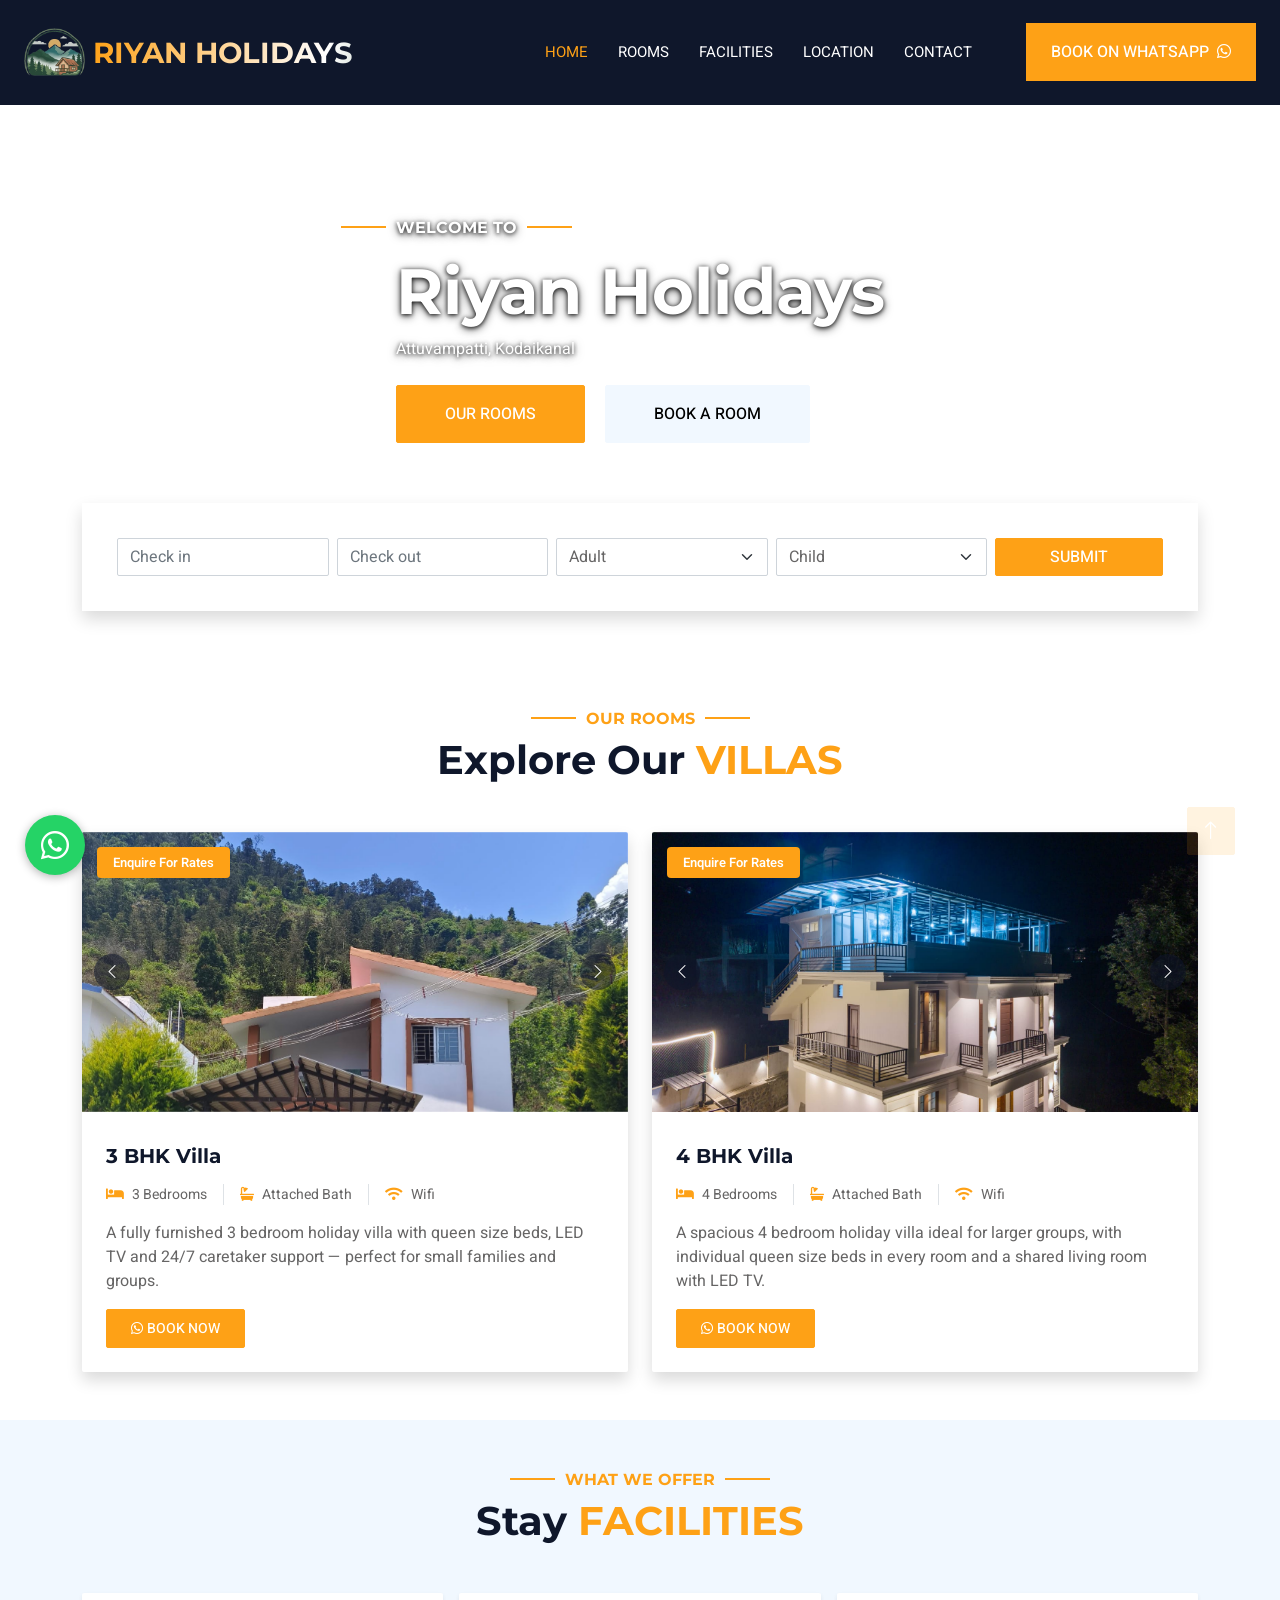
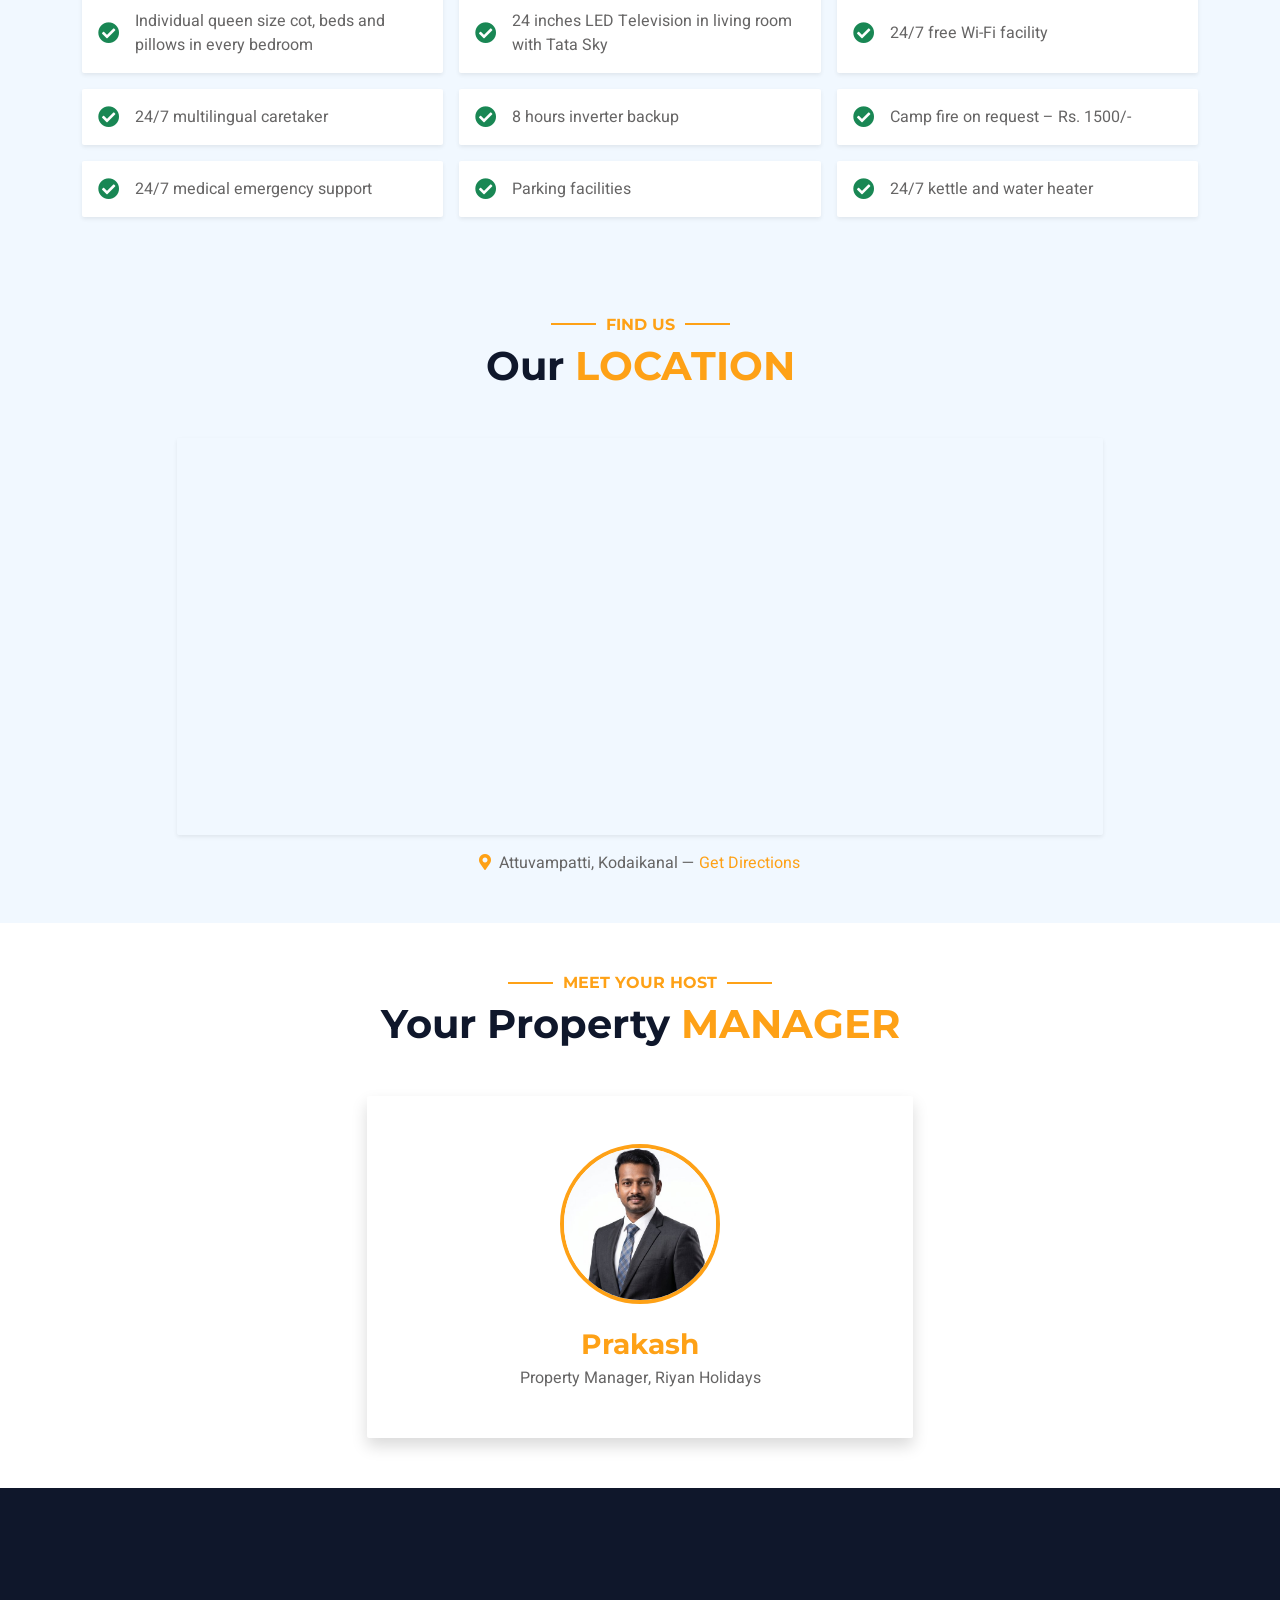
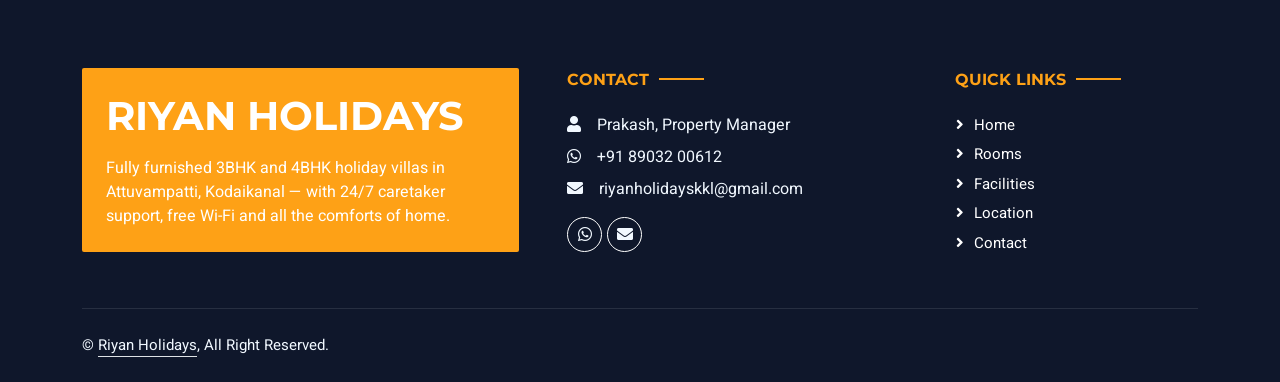
==== index.html @ f2d43fef "Add precise location pin, header logo, and refined brand animation - Update location to Attuvampatti" ====
<!DOCTYPE html>
<html lang="en">

<head>
    <meta charset="utf-8">
    <title>Riyan Holidays - Attuvampatti, Kodaikanal Resort Stays</title>
    <meta content="width=device-width, initial-scale=1.0" name="viewport">
    <meta content="3bhk resort, 4bhk resort, Attuvampatti, Kodaikanal holiday home, Riyan Holidays" name="keywords">
    <meta content="Riyan Holidays offers fully furnished 3BHK and 4BHK holiday homes in Attuvampatti, Kodaikanal with 24/7 caretaker support, Wi-Fi and modern amenities." name="description">

    <!-- Favicon -->
    <link href="img/favicon.ico" rel="icon">

    <!-- Google Web Fonts -->
    <link rel="preconnect" href="https://fonts.googleapis.com">
    <link rel="preconnect" href="https://fonts.gstatic.com" crossorigin>
    <link href="https://fonts.googleapis.com/css2?family=Heebo:wght@400;500;600;700&family=Montserrat:wght@400;500;600;700&display=swap" rel="stylesheet">  

    <!-- Icon Font Stylesheet -->
    <link href="https://cdnjs.cloudflare.com/ajax/libs/font-awesome/5.10.0/css/all.min.css" rel="stylesheet">
    <link href="https://cdn.jsdelivr.net/npm/bootstrap-icons@1.4.1/font/bootstrap-icons.css" rel="stylesheet">

    <!-- Libraries Stylesheet -->
    <link href="lib/animate/animate.min.css" rel="stylesheet">
    <link href="lib/owlcarousel/assets/owl.carousel.min.css" rel="stylesheet">
    <link href="lib/tempusdominus/css/tempusdominus-bootstrap-4.min.css" rel="stylesheet" />

    <!-- Customized Bootstrap Stylesheet -->
    <link href="css/bootstrap.min.css" rel="stylesheet">

    <!-- Template Stylesheet -->
    <link href="css/style.css" rel="stylesheet">
</head>

<body>
    <div class="container-xxl bg-white p-0">
        <!-- Spinner Start -->
        <div id="spinner" class="show bg-white position-fixed translate-middle w-100 vh-100 top-50 start-50 d-flex align-items-center justify-content-center">
            <div class="spinner-border text-primary" style="width: 3rem; height: 3rem;" role="status">
                <span class="sr-only">Loading...</span>
            </div>
        </div>
        <!-- Spinner End -->

        <!-- Header Start -->
        <div class="container-fluid bg-dark px-0">
            <nav class="navbar navbar-expand-lg bg-dark navbar-dark px-3 px-lg-4 py-3">
                <a href="index.html" class="navbar-brand py-0 d-flex align-items-center">
                    <img src="img/logo/riyan-emblem.png" alt="" class="brand-emblem me-2">
                    <h1 class="m-0 brand-animated text-uppercase">Riyan Holidays</h1>
                </a>
                <button type="button" class="navbar-toggler" data-bs-toggle="collapse" data-bs-target="#navbarCollapse">
                    <span class="navbar-toggler-icon"></span>
                </button>
                <div class="collapse navbar-collapse justify-content-end" id="navbarCollapse">
                    <div class="navbar-nav me-lg-4 py-0">
                        <a href="index.html" class="nav-item nav-link active">Home</a>
                        <a href="#rooms" class="nav-item nav-link">Rooms</a>
                        <a href="#facilities" class="nav-item nav-link">Facilities</a>
                        <a href="#location" class="nav-item nav-link">Location</a>
                        <a href="#host" class="nav-item nav-link">Contact</a>
                    </div>
                    <a href="https://wa.me/918903200612" target="_blank" class="btn btn-primary rounded-0 py-3 px-4">Book on WhatsApp<i class="fab fa-whatsapp ms-2"></i></a>
                </div>
            </nav>
        </div>
        <!-- Header End -->


        <!-- Header Video Carousel Start -->
        <div class="container-fluid p-0 mb-5">
            <div class="header-video-wrap">
                <video id="header-video" class="w-100" autoplay muted loop playsinline preload="auto">
                    <source src="img/header-video.mp4" type="video/mp4">
                </video>
                <div class="header-video-caption d-flex flex-column align-items-center justify-content-center">
                    <div class="p-3" style="max-width: 700px;">
                        <h6 class="section-title text-white text-uppercase mb-3 animated slideInDown">Welcome To</h6>
                        <h1 class="display-3 text-white mb-2 animated slideInDown">Riyan Holidays</h1>
                        <p class="text-white mb-4 animated slideInDown">Attuvampatti, Kodaikanal</p>
                        <a href="#rooms" class="btn btn-primary py-md-3 px-md-5 me-3 animated slideInLeft">Our Rooms</a>
                        <a href="https://wa.me/918903200612" target="_blank" class="btn btn-light py-md-3 px-md-5 animated slideInRight">Book A Room</a>
                    </div>
                </div>
            </div>
        </div>
        <!-- Header Video Carousel End -->


        <!-- Booking Start -->
        <div class="container-fluid booking pb-5 wow fadeIn" data-wow-delay="0.1s">
            <div class="container">
                <div class="bg-white shadow" style="padding: 35px;">
                    <div class="row g-2">
                        <div class="col-md-10">
                            <div class="row g-2">
                                <div class="col-md-3">
                                    <div class="date" id="date1" data-target-input="nearest">
                                        <input type="text" class="form-control datetimepicker-input"
                                            placeholder="Check in" data-target="#date1" data-toggle="datetimepicker" />
                                    </div>
                                </div>
                                <div class="col-md-3">
                                    <div class="date" id="date2" data-target-input="nearest">
                                        <input type="text" class="form-control datetimepicker-input" placeholder="Check out" data-target="#date2" data-toggle="datetimepicker"/>
                                    </div>
                                </div>
                                <div class="col-md-3">
                                    <select class="form-select">
                                        <option selected>Adult</option>
                                        <option value="1">Adult 1</option>
                                        <option value="2">Adult 2</option>
                                        <option value="3">Adult 3</option>
                                    </select>
                                </div>
                                <div class="col-md-3">
                                    <select class="form-select">
                                        <option selected>Child</option>
                                        <option value="1">Child 1</option>
                                        <option value="2">Child 2</option>
                                        <option value="3">Child 3</option>
                                    </select>
                                </div>
                            </div>
                        </div>
                        <div class="col-md-2">
                            <button class="btn btn-primary w-100">Submit</button>
                        </div>
                    </div>
                </div>
            </div>
        </div>
        <!-- Booking End -->


        <!-- Room Start -->
        <div id="rooms" class="container-xxl py-5">
            <div class="container">
                <div class="text-center wow fadeInUp" data-wow-delay="0.1s">
                    <h6 class="section-title text-center text-primary text-uppercase">Our Rooms</h6>
                    <h1 class="mb-5">Explore Our <span class="text-primary text-uppercase">Villas</span></h1>
                </div>
                <div class="row g-4">
                    <div class="col-lg-6 col-md-6 wow fadeInUp" data-wow-delay="0.1s">
                        <div class="room-item shadow rounded overflow-hidden">
                            <div class="position-relative">
                                <div class="owl-carousel room-carousel">
                                    <div class="room-carousel-item"><img class="img-fluid" src="img/rooms/3bhk/3bhk-01.jpg" alt="3BHK Villa"></div>
                                    <div class="room-carousel-item"><img class="img-fluid" src="img/rooms/3bhk/3bhk-02.jpg" alt="3BHK Villa"></div>
                                    <div class="room-carousel-item"><img class="img-fluid" src="img/rooms/3bhk/3bhk-03.jpg" alt="3BHK Villa"></div>
                                    <div class="room-carousel-item"><img class="img-fluid" src="img/rooms/3bhk/3bhk-04.jpg" alt="3BHK Villa"></div>
                                    <div class="room-carousel-item"><img class="img-fluid" src="img/rooms/3bhk/3bhk-05.jpg" alt="3BHK Villa"></div>
                                    <div class="room-carousel-item"><img class="img-fluid" src="img/rooms/3bhk/3bhk-06.jpg" alt="3BHK Villa"></div>
                                    <div class="room-carousel-item"><img class="img-fluid" src="img/rooms/3bhk/3bhk-07.jpg" alt="3BHK Villa"></div>
                                    <div class="room-carousel-item"><img class="img-fluid" src="img/rooms/3bhk/3bhk-08.jpg" alt="3BHK Villa"></div>
                                    <div class="room-carousel-item"><img class="img-fluid" src="img/rooms/3bhk/3bhk-09.jpg" alt="3BHK Villa"></div>
                                    <div class="room-carousel-item"><img class="img-fluid" src="img/rooms/3bhk/3bhk-10.jpg" alt="3BHK Villa"></div>
                                    <div class="room-carousel-item"><img class="img-fluid" src="img/rooms/3bhk/3bhk-11.jpg" alt="3BHK Villa"></div>
                                    <div class="room-carousel-item"><img class="img-fluid" src="img/rooms/3bhk/3bhk-12.jpg" alt="3BHK Villa"></div>
                                    <div class="room-carousel-item"><img class="img-fluid" src="img/rooms/3bhk/3bhk-13.jpg" alt="3BHK Villa"></div>
                                    <div class="room-carousel-item"><img class="img-fluid" src="img/rooms/3bhk/3bhk-14.jpg" alt="3BHK Villa"></div>
                                    <div class="room-carousel-item"><img class="img-fluid" src="img/rooms/3bhk/3bhk-15.jpg" alt="3BHK Villa"></div>
                                    <div class="room-carousel-item"><img class="img-fluid" src="img/rooms/3bhk/3bhk-16.jpg" alt="3BHK Villa"></div>
                                </div>
                                <span class="room-price-badge">Enquire For Rates</span>
                            </div>
                            <div class="p-4 mt-2">
                                <div class="d-flex justify-content-between mb-3">
                                    <h5 class="mb-0">3 BHK Villa</h5>
                                </div>
                                <div class="d-flex mb-3">
                                    <small class="border-end me-3 pe-3"><i class="fa fa-bed text-primary me-2"></i>3 Bedrooms</small>
                                    <small class="border-end me-3 pe-3"><i class="fa fa-bath text-primary me-2"></i>Attached Bath</small>
                                    <small><i class="fa fa-wifi text-primary me-2"></i>Wifi</small>
                                </div>
                                <p class="text-body mb-3">A fully furnished 3 bedroom holiday villa with queen size beds, LED TV and 24/7 caretaker support &mdash; perfect for small families and groups.</p>
                                <div class="d-flex justify-content-between">
                                    <a class="btn btn-sm btn-primary rounded py-2 px-4" href="https://wa.me/918903200612?text=Hi%2C%20I%27m%20interested%20in%20booking%20the%203BHK%20Villa%20at%20Riyan%20Holidays" target="_blank"><i class="fab fa-whatsapp me-1"></i>Book Now</a>
                                </div>
                            </div>
                        </div>
                    </div>
                    <div class="col-lg-6 col-md-6 wow fadeInUp" data-wow-delay="0.3s">
                        <div class="room-item shadow rounded overflow-hidden">
                            <div class="position-relative">
                                <div class="owl-carousel room-carousel">
                                    <div class="room-carousel-item"><img class="img-fluid" src="img/rooms/4bhk/4bhk-01.jpg" alt="4BHK Villa"></div>
                                    <div class="room-carousel-item"><img class="img-fluid" src="img/rooms/4bhk/4bhk-02.jpg" alt="4BHK Villa"></div>
                                    <div class="room-carousel-item"><img class="img-fluid" src="img/rooms/4bhk/4bhk-03.jpg" alt="4BHK Villa"></div>
                                    <div class="room-carousel-item"><img class="img-fluid" src="img/rooms/4bhk/4bhk-04.jpg" alt="4BHK Villa"></div>
                                    <div class="room-carousel-item"><img class="img-fluid" src="img/rooms/4bhk/4bhk-05.jpg" alt="4BHK Villa"></div>
                                    <div class="room-carousel-item"><img class="img-fluid" src="img/rooms/4bhk/4bhk-06.jpg" alt="4BHK Villa"></div>
                                    <div class="room-carousel-item"><img class="img-fluid" src="img/rooms/4bhk/4bhk-07.jpg" alt="4BHK Villa"></div>
                                    <div class="room-carousel-item"><img class="img-fluid" src="img/rooms/4bhk/4bhk-08.jpg" alt="4BHK Villa"></div>
                                    <div class="room-carousel-item"><img class="img-fluid" src="img/rooms/4bhk/4bhk-09.jpg" alt="4BHK Villa"></div>
                                    <div class="room-carousel-item"><img class="img-fluid" src="img/rooms/4bhk/4bhk-10.jpg" alt="4BHK Villa"></div>
                                    <div class="room-carousel-item"><img class="img-fluid" src="img/rooms/4bhk/4bhk-11.jpg" alt="4BHK Villa"></div>
                                    <div class="room-carousel-item"><img class="img-fluid" src="img/rooms/4bhk/4bhk-12.jpg" alt="4BHK Villa"></div>
                                    <div class="room-carousel-item"><img class="img-fluid" src="img/rooms/4bhk/4bhk-13.jpg" alt="4BHK Villa"></div>
                                    <div class="room-carousel-item"><img class="img-fluid" src="img/rooms/4bhk/4bhk-14.jpg" alt="4BHK Villa"></div>
                                    <div class="room-carousel-item"><img class="img-fluid" src="img/rooms/4bhk/4bhk-15.jpg" alt="4BHK Villa"></div>
                                    <div class="room-carousel-item"><img class="img-fluid" src="img/rooms/4bhk/4bhk-16.jpg" alt="4BHK Villa"></div>
                                    <div class="room-carousel-item"><img class="img-fluid" src="img/rooms/4bhk/4bhk-17.jpg" alt="4BHK Villa"></div>
                                    <div class="room-carousel-item"><img class="img-fluid" src="img/rooms/4bhk/4bhk-18.jpg" alt="4BHK Villa"></div>
                                    <div class="room-carousel-item"><img class="img-fluid" src="img/rooms/4bhk/4bhk-19.jpg" alt="4BHK Villa"></div>
                                    <div class="room-carousel-item"><img class="img-fluid" src="img/rooms/4bhk/4bhk-20.jpg" alt="4BHK Villa"></div>
                                    <div class="room-carousel-item"><img class="img-fluid" src="img/rooms/4bhk/4bhk-21.jpg" alt="4BHK Villa"></div>
                                    <div class="room-carousel-item"><img class="img-fluid" src="img/rooms/4bhk/4bhk-22.jpg" alt="4BHK Villa"></div>
                                    <div class="room-carousel-item"><img class="img-fluid" src="img/rooms/4bhk/4bhk-23.jpg" alt="4BHK Villa"></div>
                                </div>
                                <span class="room-price-badge">Enquire For Rates</span>
                            </div>
                            <div class="p-4 mt-2">
                                <div class="d-flex justify-content-between mb-3">
                                    <h5 class="mb-0">4 BHK Villa</h5>
                                </div>
                                <div class="d-flex mb-3">
                                    <small class="border-end me-3 pe-3"><i class="fa fa-bed text-primary me-2"></i>4 Bedrooms</small>
                                    <small class="border-end me-3 pe-3"><i class="fa fa-bath text-primary me-2"></i>Attached Bath</small>
                                    <small><i class="fa fa-wifi text-primary me-2"></i>Wifi</small>
                                </div>
                                <p class="text-body mb-3">A spacious 4 bedroom holiday villa ideal for larger groups, with individual queen size beds in every room and a shared living room with LED TV.</p>
                                <div class="d-flex justify-content-between">
                                    <a class="btn btn-sm btn-primary rounded py-2 px-4" href="https://wa.me/918903200612?text=Hi%2C%20I%27m%20interested%20in%20booking%20the%204BHK%20Villa%20at%20Riyan%20Holidays" target="_blank"><i class="fab fa-whatsapp me-1"></i>Book Now</a>
                                </div>
                            </div>
                        </div>
                    </div>
                </div>
            </div>
        </div>
        <!-- Room End -->


        <!-- Facilities Start -->
        <div id="facilities" class="container-xxl py-5 bg-light">
            <div class="container">
                <div class="text-center wow fadeInUp" data-wow-delay="0.1s">
                    <h6 class="section-title text-center text-primary text-uppercase">What We Offer</h6>
                    <h1 class="mb-5">Stay <span class="text-primary text-uppercase">Facilities</span></h1>
                </div>
                <div class="row g-3">
                    <div class="col-md-6 col-lg-4 wow fadeInUp" data-wow-delay="0.1s">
                        <div class="facility-item d-flex align-items-center bg-white rounded shadow-sm p-3">
                            <i class="fa fa-check-circle text-success fa-lg me-3"></i>
                            <span>Individual queen size cot, beds and pillows in every bedroom</span>
                        </div>
                    </div>
                    <div class="col-md-6 col-lg-4 wow fadeInUp" data-wow-delay="0.15s">
                        <div class="facility-item d-flex align-items-center bg-white rounded shadow-sm p-3">
                            <i class="fa fa-check-circle text-success fa-lg me-3"></i>
                            <span>24 inches LED Television in living room with Tata Sky</span>
                        </div>
                    </div>
                    <div class="col-md-6 col-lg-4 wow fadeInUp" data-wow-delay="0.2s">
                        <div class="facility-item d-flex align-items-center bg-white rounded shadow-sm p-3">
                            <i class="fa fa-check-circle text-success fa-lg me-3"></i>
                            <span>24/7 free Wi-Fi facility</span>
                        </div>
                    </div>
                    <div class="col-md-6 col-lg-4 wow fadeInUp" data-wow-delay="0.25s">
                        <div class="facility-item d-flex align-items-center bg-white rounded shadow-sm p-3">
                            <i class="fa fa-check-circle text-success fa-lg me-3"></i>
                            <span>24/7 multilingual caretaker</span>
                        </div>
                    </div>
                    <div class="col-md-6 col-lg-4 wow fadeInUp" data-wow-delay="0.3s">
                        <div class="facility-item d-flex align-items-center bg-white rounded shadow-sm p-3">
                            <i class="fa fa-check-circle text-success fa-lg me-3"></i>
                            <span>8 hours inverter backup</span>
                        </div>
                    </div>
                    <div class="col-md-6 col-lg-4 wow fadeInUp" data-wow-delay="0.35s">
                        <div class="facility-item d-flex align-items-center bg-white rounded shadow-sm p-3">
                            <i class="fa fa-check-circle text-success fa-lg me-3"></i>
                            <span>Camp fire on request &ndash; Rs. 1500/-</span>
                        </div>
                    </div>
                    <div class="col-md-6 col-lg-4 wow fadeInUp" data-wow-delay="0.4s">
                        <div class="facility-item d-flex align-items-center bg-white rounded shadow-sm p-3">
                            <i class="fa fa-check-circle text-success fa-lg me-3"></i>
                            <span>24/7 medical emergency support</span>
                        </div>
                    </div>
                    <div class="col-md-6 col-lg-4 wow fadeInUp" data-wow-delay="0.45s">
                        <div class="facility-item d-flex align-items-center bg-white rounded shadow-sm p-3">
                            <i class="fa fa-check-circle text-success fa-lg me-3"></i>
                            <span>Parking facilities</span>
                        </div>
                    </div>
                    <div class="col-md-6 col-lg-4 wow fadeInUp" data-wow-delay="0.5s">
                        <div class="facility-item d-flex align-items-center bg-white rounded shadow-sm p-3">
                            <i class="fa fa-check-circle text-success fa-lg me-3"></i>
                            <span>24/7 kettle and water heater</span>
                        </div>
                    </div>
                </div>
            </div>
        </div>
        <!-- Facilities End -->


        <!-- Location Start -->
        <div id="location" class="container-xxl py-5 bg-light">
            <div class="container">
                <div class="text-center wow fadeInUp" data-wow-delay="0.1s">
                    <h6 class="section-title text-center text-primary text-uppercase">Find Us</h6>
                    <h1 class="mb-5">Our <span class="text-primary text-uppercase">Location</span></h1>
                </div>
                <div class="row justify-content-center">
                    <div class="col-lg-10">
                        <div class="ratio ratio-21x9 rounded shadow-sm overflow-hidden">
                            <iframe src="https://www.google.com/maps?q=10.2647717,77.48735&z=16&output=embed" style="border:0;" allowfullscreen loading="lazy" referrerpolicy="no-referrer-when-downgrade"></iframe>
                        </div>
                        <p class="text-center text-body mt-3 mb-0"><i class="fa fa-map-marker-alt text-primary me-2"></i>Attuvampatti, Kodaikanal &mdash; <a href="https://www.google.com/maps/place/10%C2%B015'53.2%22N+77%C2%B029'14.5%22E/@10.2647717,77.4847751,17z" target="_blank" rel="noopener">Get Directions</a></p>
                    </div>
                </div>
            </div>
        </div>
        <!-- Location End -->


        <!-- Host Start -->
        <div id="host" class="container-xxl pt-5 host-section">
            <div class="container">
                <div class="text-center wow fadeInUp" data-wow-delay="0.1s">
                    <h6 class="section-title text-center text-primary text-uppercase">Meet Your Host</h6>
                    <h1 class="mb-5">Your Property <span class="text-primary text-uppercase">Manager</span></h1>
                </div>
                <div class="row justify-content-center">
                    <div class="col-lg-6">
                        <div class="host-card text-center bg-white rounded shadow p-5 wow fadeInUp" data-wow-delay="0.1s">
                            <img src="img/manager/prakash.jpg" alt="Prakash" class="host-photo rounded-circle mb-4">
                            <h3 class="host-name mb-1">Prakash</h3>
                            <p class="text-body mb-0">Property Manager, Riyan Holidays</p>
                        </div>
                    </div>
                </div>
            </div>
        </div>
        <!-- Host End -->
        

        <!-- Footer Start -->
        <div class="container-fluid bg-dark text-light footer wow fadeIn" data-wow-delay="0.1s">
            <div class="container pb-5">
                <div class="row g-5">
                    <div class="col-md-6 col-lg-5">
                        <div class="bg-primary rounded p-4">
                            <a href="index.html"><h1 class="text-white text-uppercase mb-3">Riyan Holidays</h1></a>
                            <p class="text-white mb-0">
								Fully furnished 3BHK and 4BHK holiday villas in Attuvampatti, Kodaikanal &mdash; with 24/7 caretaker support, free Wi-Fi and all the comforts of home.
							</p>
                        </div>
                    </div>
                    <div class="col-md-6 col-lg-4">
                        <h6 class="section-title text-start text-primary text-uppercase mb-4">Contact</h6>
                        <p class="mb-2"><i class="fa fa-user me-3"></i>Prakash, Property Manager</p>
                        <p class="mb-2"><i class="fab fa-whatsapp me-3"></i>+91 89032 00612</p>
                        <p class="mb-2"><i class="fa fa-envelope me-3"></i>riyanholidayskkl@gmail.com</p>
                        <div class="d-flex pt-2">
                            <a class="btn btn-outline-light btn-social" href="https://wa.me/918903200612" target="_blank"><i class="fab fa-whatsapp"></i></a>
                            <a class="btn btn-outline-light btn-social" href="mailto:riyanholidayskkl@gmail.com"><i class="fa fa-envelope"></i></a>
                        </div>
                    </div>
                    <div class="col-lg-3 col-md-12">
                        <h6 class="section-title text-start text-primary text-uppercase mb-4">Quick Links</h6>
                        <a class="btn btn-link" href="index.html">Home</a>
                        <a class="btn btn-link" href="#rooms">Rooms</a>
                        <a class="btn btn-link" href="#facilities">Facilities</a>
                        <a class="btn btn-link" href="#location">Location</a>
                        <a class="btn btn-link" href="#host">Contact</a>
                    </div>
                </div>
            </div>
            <div class="container">
                <div class="copyright">
                    <div class="row">
                        <div class="col-md-6 text-center text-md-start mb-3 mb-md-0">
                            &copy; <a class="border-bottom" href="#">Riyan Holidays</a>, All Right Reserved.
                        </div>
                    </div>
                </div>
            </div>
        </div>
        <!-- Footer End -->


        <!-- Back to Top -->
        <a href="#" class="btn btn-lg btn-primary btn-lg-square back-to-top"><i class="bi bi-arrow-up"></i></a>

        <!-- Floating WhatsApp Button -->
        <a href="https://wa.me/918903200612" target="_blank" class="whatsapp-float" aria-label="Chat on WhatsApp">
            <i class="fab fa-whatsapp"></i>
        </a>
    </div>

    <!-- JavaScript Libraries -->
    <script src="https://code.jquery.com/jquery-3.4.1.min.js"></script>
    <script src="https://cdn.jsdelivr.net/npm/bootstrap@5.0.0/dist/js/bootstrap.bundle.min.js"></script>
    <script src="lib/wow/wow.min.js"></script>
    <script src="lib/easing/easing.min.js"></script>
    <script src="lib/waypoints/waypoints.min.js"></script>
    <script src="lib/counterup/counterup.min.js"></script>
    <script src="lib/owlcarousel/owl.carousel.min.js"></script>
    <script src="lib/tempusdominus/js/moment.min.js"></script>
    <script src="lib/tempusdominus/js/moment-timezone.min.js"></script>
    <script src="lib/tempusdominus/js/tempusdominus-bootstrap-4.min.js"></script>

    <!-- Template Javascript -->
    <script src="js/main.js"></script>
</body>

</html>
---- css/style.css ----
/********** Template CSS **********/
:root {
    --primary: #FEA116;
    --light: #F1F8FF;
    --dark: #0F172B;
}

.fw-medium {
    font-weight: 500 !important;
}

.fw-semi-bold {
    font-weight: 600 !important;
}

.back-to-top {
    position: fixed;
    display: none;
    right: 45px;
    bottom: 45px;
    z-index: 99;
}


/*** Spinner ***/
#spinner {
    opacity: 0;
    visibility: hidden;
    transition: opacity .5s ease-out, visibility 0s linear .5s;
    z-index: 99999;
}

#spinner.show {
    transition: opacity .5s ease-out, visibility 0s linear 0s;
    visibility: visible;
    opacity: 1;
}


/*** Button ***/
.btn {
    font-weight: 500;
    text-transform: uppercase;
    transition: .5s;
}

.btn.btn-primary,
.btn.btn-secondary {
    color: #FFFFFF;
}

.btn-square {
    width: 38px;
    height: 38px;
}

.btn-sm-square {
    width: 32px;
    height: 32px;
}

.btn-lg-square {
    width: 48px;
    height: 48px;
}

.btn-square,
.btn-sm-square,
.btn-lg-square {
    padding: 0;
    display: flex;
    align-items: center;
    justify-content: center;
    font-weight: normal;
    border-radius: 2px;
}


/*** Navbar ***/
.navbar-dark .navbar-nav .nav-link {
    margin-right: 30px;
    padding: 25px 0;
    color: #FFFFFF;
    font-size: 15px;
    text-transform: uppercase;
    outline: none;
}

.navbar-dark .navbar-nav .nav-link:hover,
.navbar-dark .navbar-nav .nav-link.active {
    color: var(--primary);
}

@media (max-width: 991.98px) {
    .navbar-dark .navbar-nav .nav-link  {
        margin-right: 0;
        padding: 10px 0;
    }
}


/*** Header ***/
.carousel-caption {
    top: 0;
    left: 0;
    right: 0;
    bottom: 0;
    background: rgba(15, 23, 43, .7);
    z-index: 1;
}

.carousel-control-prev,
.carousel-control-next {
    width: 10%;
}

.carousel-control-prev-icon,
.carousel-control-next-icon {
    width: 3rem;
    height: 3rem;
}

@media (max-width: 768px) {
    #header-carousel .carousel-item {
        position: relative;
        min-height: 450px;
    }

    #header-carousel .carousel-item img {
        position: absolute;
        width: 100%;
        height: 100%;
        object-fit: cover;
    }
}


/*** Header Video ***/
.header-video-wrap {
    position: relative;
    min-height: 450px;
    overflow: hidden;
}

#header-video {
    position: absolute;
    top: 50%;
    left: 50%;
    min-width: 100%;
    min-height: 100%;
    width: auto;
    height: auto;
    transform: translate(-50%, -50%);
    object-fit: cover;
}

.header-video-caption {
    position: absolute;
    top: 0;
    left: 0;
    right: 0;
    bottom: 0;
    z-index: 1;
}

.header-video-caption h1,
.header-video-caption h6,
.header-video-caption p {
    text-shadow: 0 2px 10px rgba(0, 0, 0, .65), 0 1px 4px rgba(0, 0, 0, .85);
}


/*** Animated Brand ***/
.brand-emblem {
    height: 48px;
    width: auto;
}

.brand-animated {
    display: inline-block;
    font-size: clamp(1.3rem, 2.3vw, 2rem);
    white-space: nowrap;
    background: linear-gradient(100deg, var(--primary) 0%, #FFFFFF 30%, #6b8f71 50%, #FFFFFF 70%, var(--primary) 100%);
    background-size: 300% auto;
    -webkit-background-clip: text;
    background-clip: text;
    -webkit-text-fill-color: transparent;
    color: transparent;
    animation: brandShine 8s ease-in-out infinite, brandReveal 1.1s cubic-bezier(.22, 1, .36, 1) both;
}

@keyframes brandShine {
    0% {
        background-position: 0% 50%;
    }
    50% {
        background-position: 100% 50%;
    }
    100% {
        background-position: 0% 50%;
    }
}

@keyframes brandReveal {
    0% {
        opacity: 0;
        letter-spacing: -.06em;
        transform: translateY(6px);
    }
    100% {
        opacity: 1;
        letter-spacing: normal;
        transform: translateY(0);
    }
}


/*** Room Carousel ***/
.room-carousel-item img {
    width: 100%;
    height: 280px;
    object-fit: cover;
}

.room-price-badge {
    position: absolute;
    top: 15px;
    left: 15px;
    z-index: 5;
    background: var(--primary);
    color: #FFFFFF;
    padding: 6px 16px;
    border-radius: 4px;
    font-size: 13px;
    font-weight: 600;
}

.room-carousel .owl-nav {
    position: absolute;
    top: 0;
    left: 0;
    right: 0;
    height: 280px;
    pointer-events: none;
}

.room-carousel .owl-nav .owl-prev,
.room-carousel .owl-nav .owl-next {
    position: absolute;
    top: 50%;
    transform: translateY(-50%);
    width: 36px;
    height: 36px;
    line-height: 36px;
    text-align: center;
    background: rgba(15, 23, 43, .55) !important;
    color: #FFFFFF !important;
    border-radius: 50%;
    z-index: 5;
    cursor: pointer;
    pointer-events: auto;
}

.room-carousel .owl-nav .owl-prev {
    left: 12px;
}

.room-carousel .owl-nav .owl-next {
    right: 12px;
}

.room-carousel .owl-dots {
    position: absolute;
    bottom: 12px;
    left: 0;
    right: 0;
    text-align: center;
    z-index: 5;
}

.room-carousel .owl-dots .owl-dot span {
    background: rgba(255, 255, 255, .6);
}

.room-carousel .owl-dots .owl-dot.active span {
    background: var(--primary);
}


/*** Facilities ***/
.facility-item {
    height: 100%;
    transition: transform .3s;
}

.facility-item:hover {
    transform: translateY(-3px);
}


/*** Host ***/
.host-section {
    padding-bottom: 160px;
}

.host-photo {
    width: 160px;
    height: 160px;
    object-fit: cover;
    border: 4px solid var(--primary);
}

.host-name {
    color: var(--primary);
    font-weight: 700;
}


/*** Floating WhatsApp Button ***/
.whatsapp-float {
    position: fixed;
    left: 25px;
    bottom: 25px;
    z-index: 99;
    width: 60px;
    height: 60px;
    background: #25D366;
    border-radius: 50%;
    display: flex;
    align-items: center;
    justify-content: center;
    color: #FFFFFF;
    font-size: 32px;
    box-shadow: 0 2px 10px rgba(0, 0, 0, .3);
    animation: whatsappPulse 2s infinite;
}

.whatsapp-float:hover {
    color: #FFFFFF;
}

@keyframes whatsappPulse {
    0% {
        box-shadow: 0 0 0 0 rgba(37, 211, 102, .5);
    }
    70% {
        box-shadow: 0 0 0 14px rgba(37, 211, 102, 0);
    }
    100% {
        box-shadow: 0 0 0 0 rgba(37, 211, 102, 0);
    }
}

.page-header {
    background-position: center center;
    background-repeat: no-repeat;
    background-size: cover;
}

.page-header-inner {
    background: rgba(15, 23, 43, .7);
}

.breadcrumb-item + .breadcrumb-item::before {
    color: var(--light);
}

.booking {
    position: relative;
    margin-top: -100px !important;
    z-index: 1;
}


/*** Section Title ***/
.section-title {
    position: relative;
    display: inline-block;
}

.section-title::before {
    position: absolute;
    content: "";
    width: 45px;
    height: 2px;
    top: 50%;
    left: -55px;
    margin-top: -1px;
    background: var(--primary);
}

.section-title::after {
    position: absolute;
    content: "";
    width: 45px;
    height: 2px;
    top: 50%;
    right: -55px;
    margin-top: -1px;
    background: var(--primary);
}

.section-title.text-start::before,
.section-title.text-end::after {
    display: none;
}


/*** Service ***/
.service-item {
    height: 320px;
    padding: 30px;
    display: flex;
    flex-direction: column;
    justify-content: center;
    text-align: center;
    background: #FFFFFF;
    box-shadow: 0 0 45px rgba(0, 0, 0, .08);
    transition: .5s;
}

.service-item:hover {
    background: var(--primary);
}

.service-item .service-icon {
    margin: 0 auto 30px auto;
    width: 65px;
    height: 65px;
    transition: .5s;
}

.service-item i,
.service-item h5,
.service-item p {
    transition: .5s;
}

.service-item:hover i,
.service-item:hover h5,
.service-item:hover p {
    color: #FFFFFF !important;
}


/*** Youtube Video ***/
.video {
    position: relative;
    height: 100%;
    min-height: 500px;
    background: linear-gradient(rgba(15, 23, 43, .1), rgba(15, 23, 43, .1)), url(../img/video.jpg);
    background-position: center center;
    background-repeat: no-repeat;
    background-size: cover;
}

.video .btn-play {
    position: absolute;
    z-index: 3;
    top: 50%;
    left: 50%;
    transform: translateX(-50%) translateY(-50%);
    box-sizing: content-box;
    display: block;
    width: 32px;
    height: 44px;
    border-radius: 50%;
    border: none;
    outline: none;
    padding: 18px 20px 18px 28px;
}

.video .btn-play:before {
    content: "";
    position: absolute;
    z-index: 0;
    left: 50%;
    top: 50%;
    transform: translateX(-50%) translateY(-50%);
    display: block;
    width: 100px;
    height: 100px;
    background: var(--primary);
    border-radius: 50%;
    animation: pulse-border 1500ms ease-out infinite;
}

.video .btn-play:after {
    content: "";
    position: absolute;
    z-index: 1;
    left: 50%;
    top: 50%;
    transform: translateX(-50%) translateY(-50%);
    display: block;
    width: 100px;
    height: 100px;
    background: var(--primary);
    border-radius: 50%;
    transition: all 200ms;
}

.video .btn-play img {
    position: relative;
    z-index: 3;
    max-width: 100%;
    width: auto;
    height: auto;
}

.video .btn-play span {
    display: block;
    position: relative;
    z-index: 3;
    width: 0;
    height: 0;
    border-left: 32px solid var(--dark);
    border-top: 22px solid transparent;
    border-bottom: 22px solid transparent;
}

@keyframes pulse-border {
    0% {
        transform: translateX(-50%) translateY(-50%) translateZ(0) scale(1);
        opacity: 1;
    }

    100% {
        transform: translateX(-50%) translateY(-50%) translateZ(0) scale(1.5);
        opacity: 0;
    }
}

#videoModal {
    z-index: 99999;
}

#videoModal .modal-dialog {
    position: relative;
    max-width: 800px;
    margin: 60px auto 0 auto;
}

#videoModal .modal-body {
    position: relative;
    padding: 0px;
}

#videoModal .close {
    position: absolute;
    width: 30px;
    height: 30px;
    right: 0px;
    top: -30px;
    z-index: 999;
    font-size: 30px;
    font-weight: normal;
    color: #FFFFFF;
    background: #000000;
    opacity: 1;
}


/*** Testimonial ***/
.testimonial {
    background: linear-gradient(rgba(15, 23, 43, .7), rgba(15, 23, 43, .7)), url(../img/carousel-2.jpg);
    background-position: center center;
    background-repeat: no-repeat;
    background-size: cover;
}

.testimonial-carousel {
    padding-left: 65px;
    padding-right: 65px;
}

.testimonial-carousel .testimonial-item {
    padding: 30px;
}

.testimonial-carousel .owl-nav {
    position: absolute;
    width: 100%;
    height: 40px;
    top: calc(50% - 20px);
    left: 0;
    display: flex;
    justify-content: space-between;
    z-index: 1;
}

.testimonial-carousel .owl-nav .owl-prev,
.testimonial-carousel .owl-nav .owl-next {
    position: relative;
    width: 40px;
    height: 40px;
    display: flex;
    align-items: center;
    justify-content: center;
    color: #FFFFFF;
    background: var(--primary);
    border-radius: 2px;
    font-size: 18px;
    transition: .5s;
}

.testimonial-carousel .owl-nav .owl-prev:hover,
.testimonial-carousel .owl-nav .owl-next:hover {
    color: var(--primary);
    background: #FFFFFF;
}


/*** Team ***/
.team-item,
.team-item .bg-primary,
.team-item .bg-primary i {
    transition: .5s;
}

.team-item:hover {
    border-color: var(--secondary) !important;
}

.team-item:hover .bg-primary {
    background: var(--secondary) !important;
}

.team-item:hover .bg-primary i {
    color: var(--secondary) !important;
}


/*** Footer ***/
.newsletter {
    position: relative;
    z-index: 1;
}

.footer {
    position: relative;
    margin-top: -110px;
    padding-top: 180px;
}

.footer .btn.btn-social {
    margin-right: 5px;
    width: 35px;
    height: 35px;
    display: flex;
    align-items: center;
    justify-content: center;
    color: var(--light);
    border: 1px solid #FFFFFF;
    border-radius: 35px;
    transition: .3s;
}

.footer .btn.btn-social:hover {
    color: var(--primary);
}

.footer .btn.btn-link {
    display: block;
    margin-bottom: 5px;
    padding: 0;
    text-align: left;
    color: #FFFFFF;
    font-size: 15px;
    font-weight: normal;
    text-transform: capitalize;
    transition: .3s;
}

.footer .btn.btn-link::before {
    position: relative;
    content: "\f105";
    font-family: "Font Awesome 5 Free";
    font-weight: 900;
    margin-right: 10px;
}

.footer .btn.btn-link:hover {
    letter-spacing: 1px;
    box-shadow: none;
}

.footer .copyright {
    padding: 25px 0;
    font-size: 15px;
    border-top: 1px solid rgba(256, 256, 256, .1);
}

.footer .copyright a {
    color: var(--light);
}

.footer .footer-menu a {
    margin-right: 15px;
    padding-right: 15px;
    border-right: 1px solid rgba(255, 255, 255, .3);
}

.footer .footer-menu a:last-child {
    margin-right: 0;
    padding-right: 0;
    border-right: none;
}
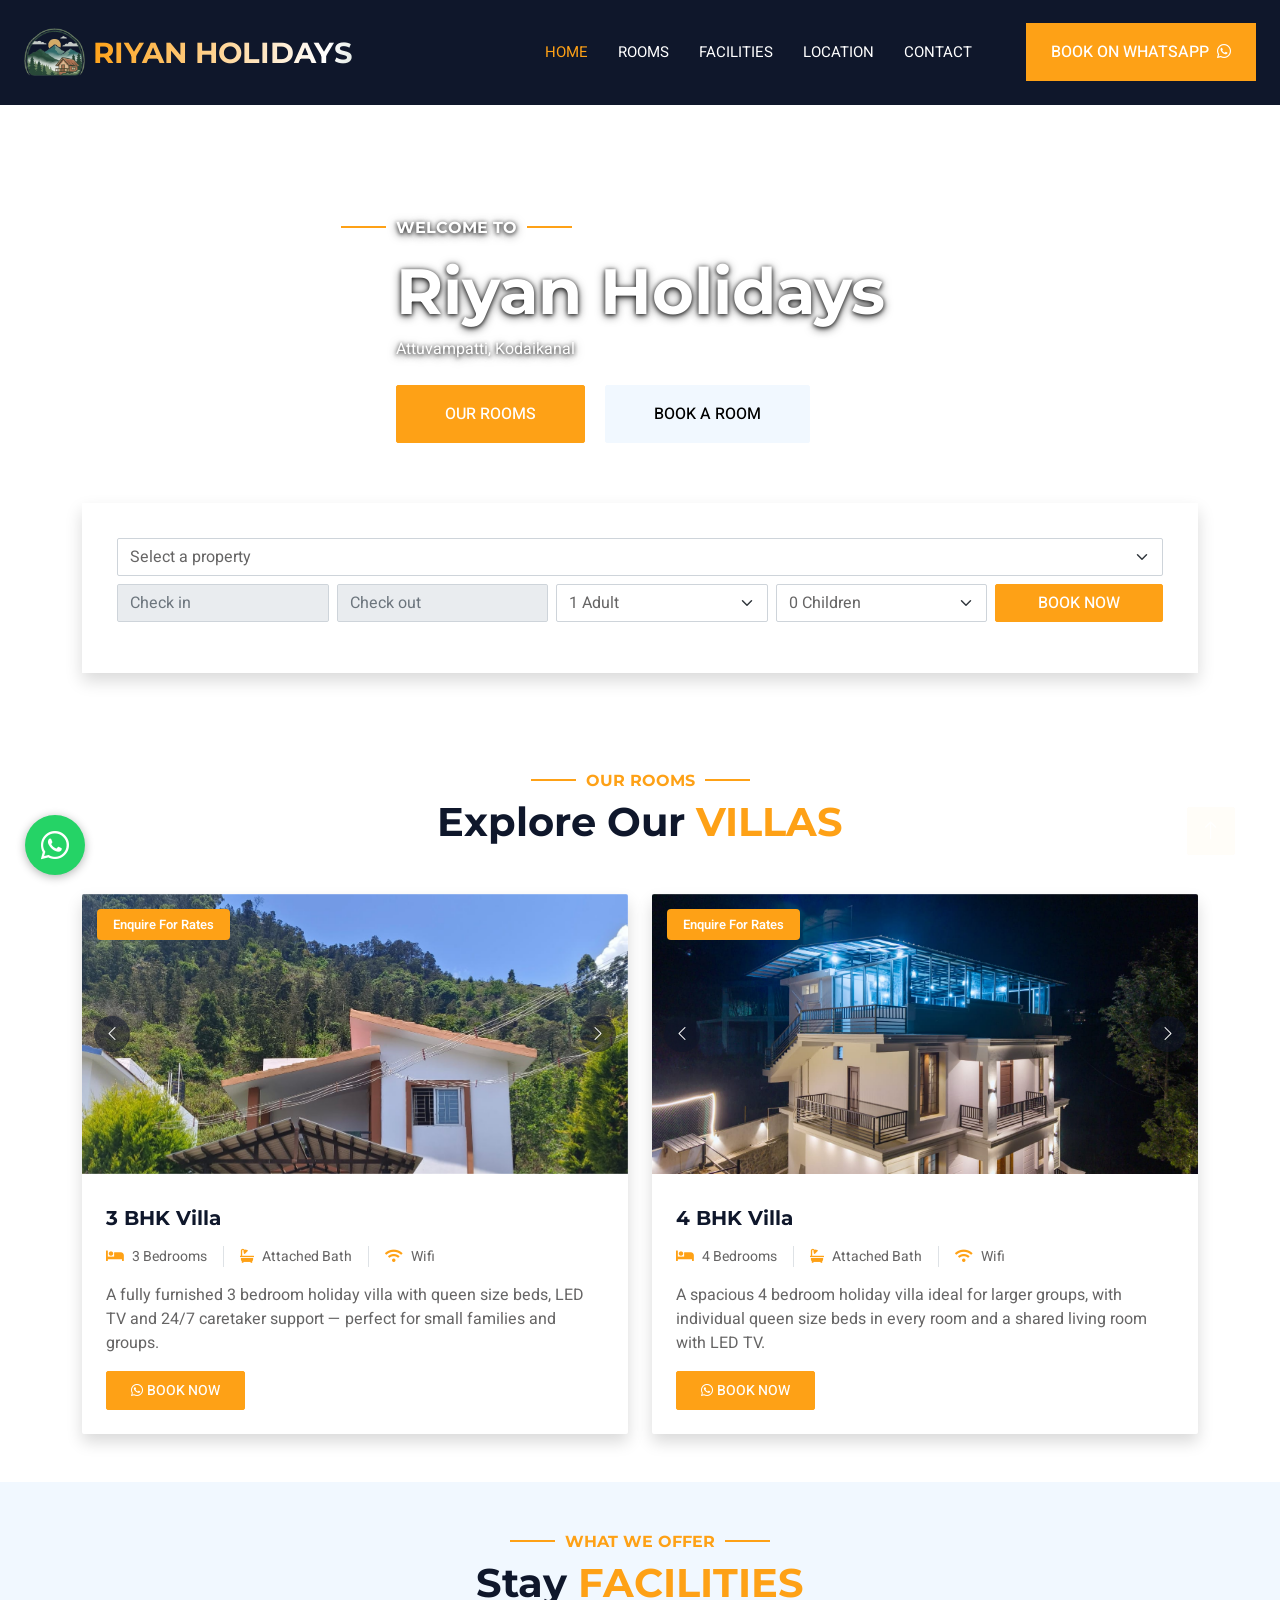
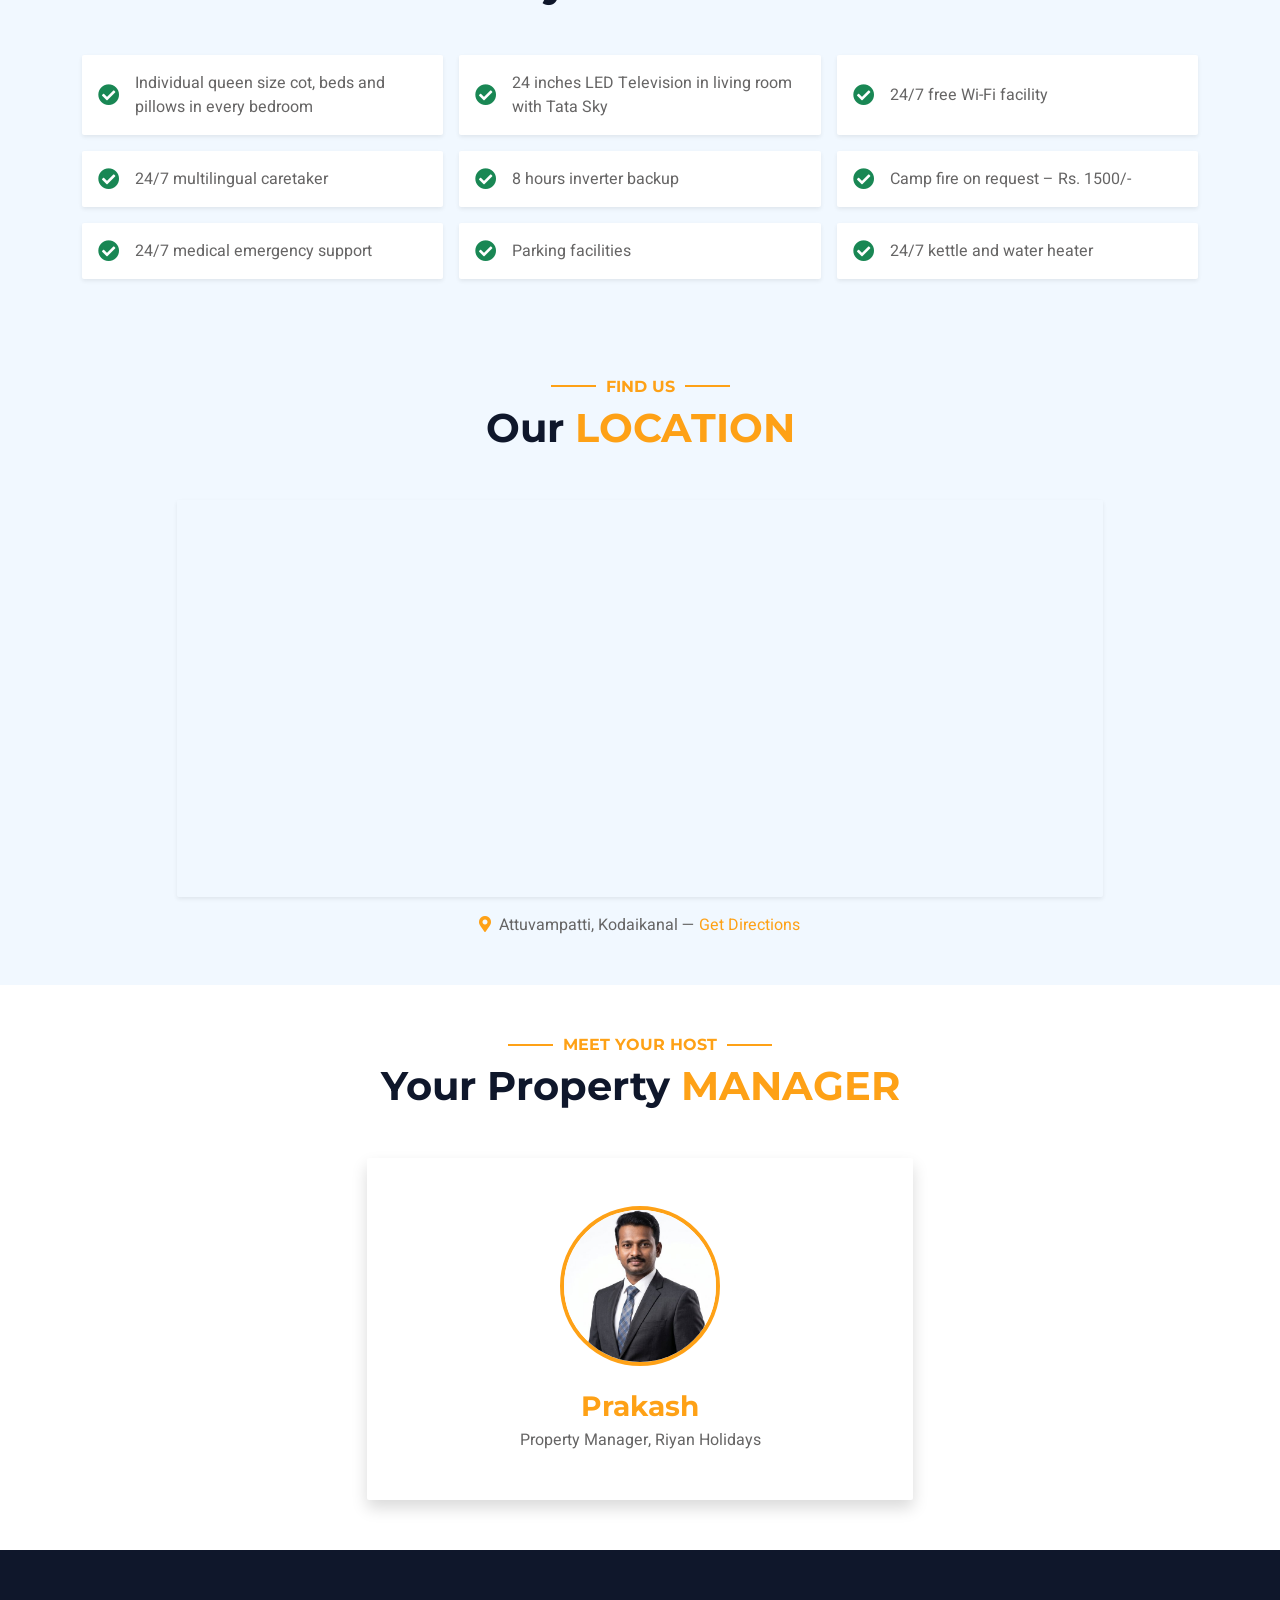
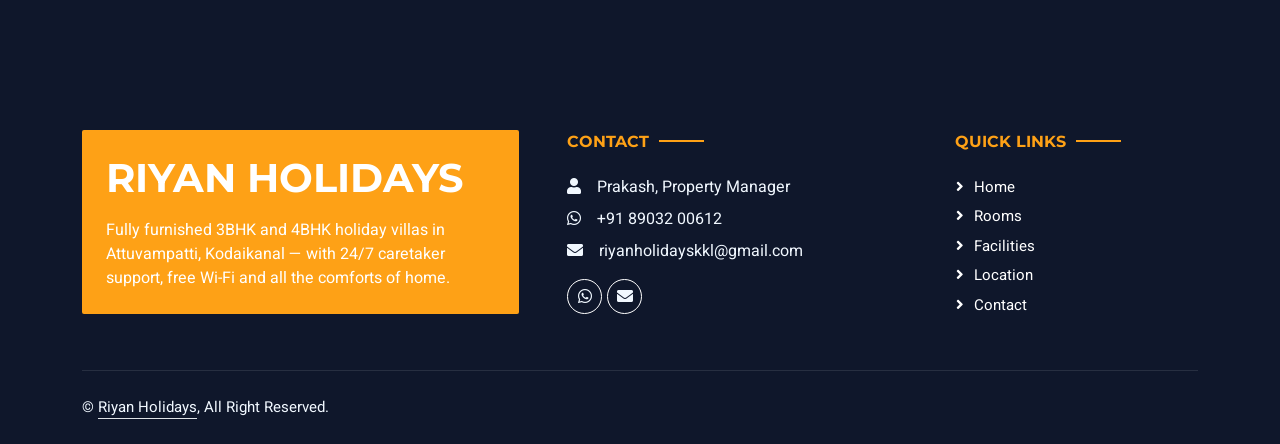
==== commit 9e91dcb7: "Phase 3/4 frontend: live booking flow wired to the backend - Booking bar: property dropdown (populat" ====
--- a/index.html
+++ b/index.html
@@ -91,42 +91,56 @@
         <div class="container-fluid booking pb-5 wow fadeIn" data-wow-delay="0.1s">
             <div class="container">
                 <div class="bg-white shadow" style="padding: 35px;">
+                    <div class="row g-2 mb-2">
+                        <div class="col-12">
+                            <select class="form-select" id="booking-property">
+                                <option value="" selected>Select a property</option>
+                            </select>
+                        </div>
+                    </div>
                     <div class="row g-2">
                         <div class="col-md-10">
                             <div class="row g-2">
                                 <div class="col-md-3">
                                     <div class="date" id="date1" data-target-input="nearest">
-                                        <input type="text" class="form-control datetimepicker-input"
+                                        <input type="text" class="form-control datetimepicker-input" id="booking-checkin" readonly
                                             placeholder="Check in" data-target="#date1" data-toggle="datetimepicker" />
                                     </div>
                                 </div>
                                 <div class="col-md-3">
                                     <div class="date" id="date2" data-target-input="nearest">
-                                        <input type="text" class="form-control datetimepicker-input" placeholder="Check out" data-target="#date2" data-toggle="datetimepicker"/>
+                                        <input type="text" class="form-control datetimepicker-input" id="booking-checkout" readonly placeholder="Check out" data-target="#date2" data-toggle="datetimepicker"/>
                                     </div>
                                 </div>
                                 <div class="col-md-3">
-                                    <select class="form-select">
-                                        <option selected>Adult</option>
-                                        <option value="1">Adult 1</option>
-                                        <option value="2">Adult 2</option>
-                                        <option value="3">Adult 3</option>
+                                    <select class="form-select" id="booking-adults">
+                                        <option value="1" selected>1 Adult</option>
+                                        <option value="2">2 Adults</option>
+                                        <option value="3">3 Adults</option>
+                                        <option value="4">4 Adults</option>
+                                        <option value="5">5 Adults</option>
+                                        <option value="6">6 Adults</option>
+                                        <option value="7">7 Adults</option>
+                                        <option value="8">8 Adults</option>
                                     </select>
                                 </div>
                                 <div class="col-md-3">
-                                    <select class="form-select">
-                                        <option selected>Child</option>
-                                        <option value="1">Child 1</option>
-                                        <option value="2">Child 2</option>
-                                        <option value="3">Child 3</option>
+                                    <select class="form-select" id="booking-children">
+                                        <option value="0" selected>0 Children</option>
+                                        <option value="1">1 Child</option>
+                                        <option value="2">2 Children</option>
+                                        <option value="3">3 Children</option>
                                     </select>
                                 </div>
                             </div>
                         </div>
                         <div class="col-md-2">
-                            <button class="btn btn-primary w-100">Submit</button>
-                        </div>
-                    </div>
+                            <button class="btn btn-primary w-100" id="booking-submit" type="button">Book Now</button>
+                        </div>
+                    </div>
+                    <div id="booking-quote-result" class="mt-3"></div>
+                    <!-- Honeypot: hidden from real visitors, bots often fill it -->
+                    <input type="text" id="booking-company-website" name="company_website" autocomplete="off" tabindex="-1" style="position:absolute; left:-9999px;" aria-hidden="true">
                 </div>
             </div>
         </div>
--- a/css/style.css
+++ b/css/style.css
@@ -3,6 +3,32 @@
     --primary: #FEA116;
     --light: #F1F8FF;
     --dark: #0F172B;
+}
+
+html, body {
+    overflow-x: hidden;
+}
+
+@media (max-width: 767.98px) {
+    .header-video-caption h1.display-3 {
+        font-size: 2.1rem;
+    }
+
+    .booking .bg-white.shadow {
+        padding: 20px !important;
+    }
+
+    .booking .row {
+        margin-left: 0;
+        margin-right: 0;
+    }
+
+    .booking .row > * {
+        width: 100%;
+        max-width: 100%;
+        padding-left: 4px;
+        padding-right: 4px;
+    }
 }
 
 .fw-medium {
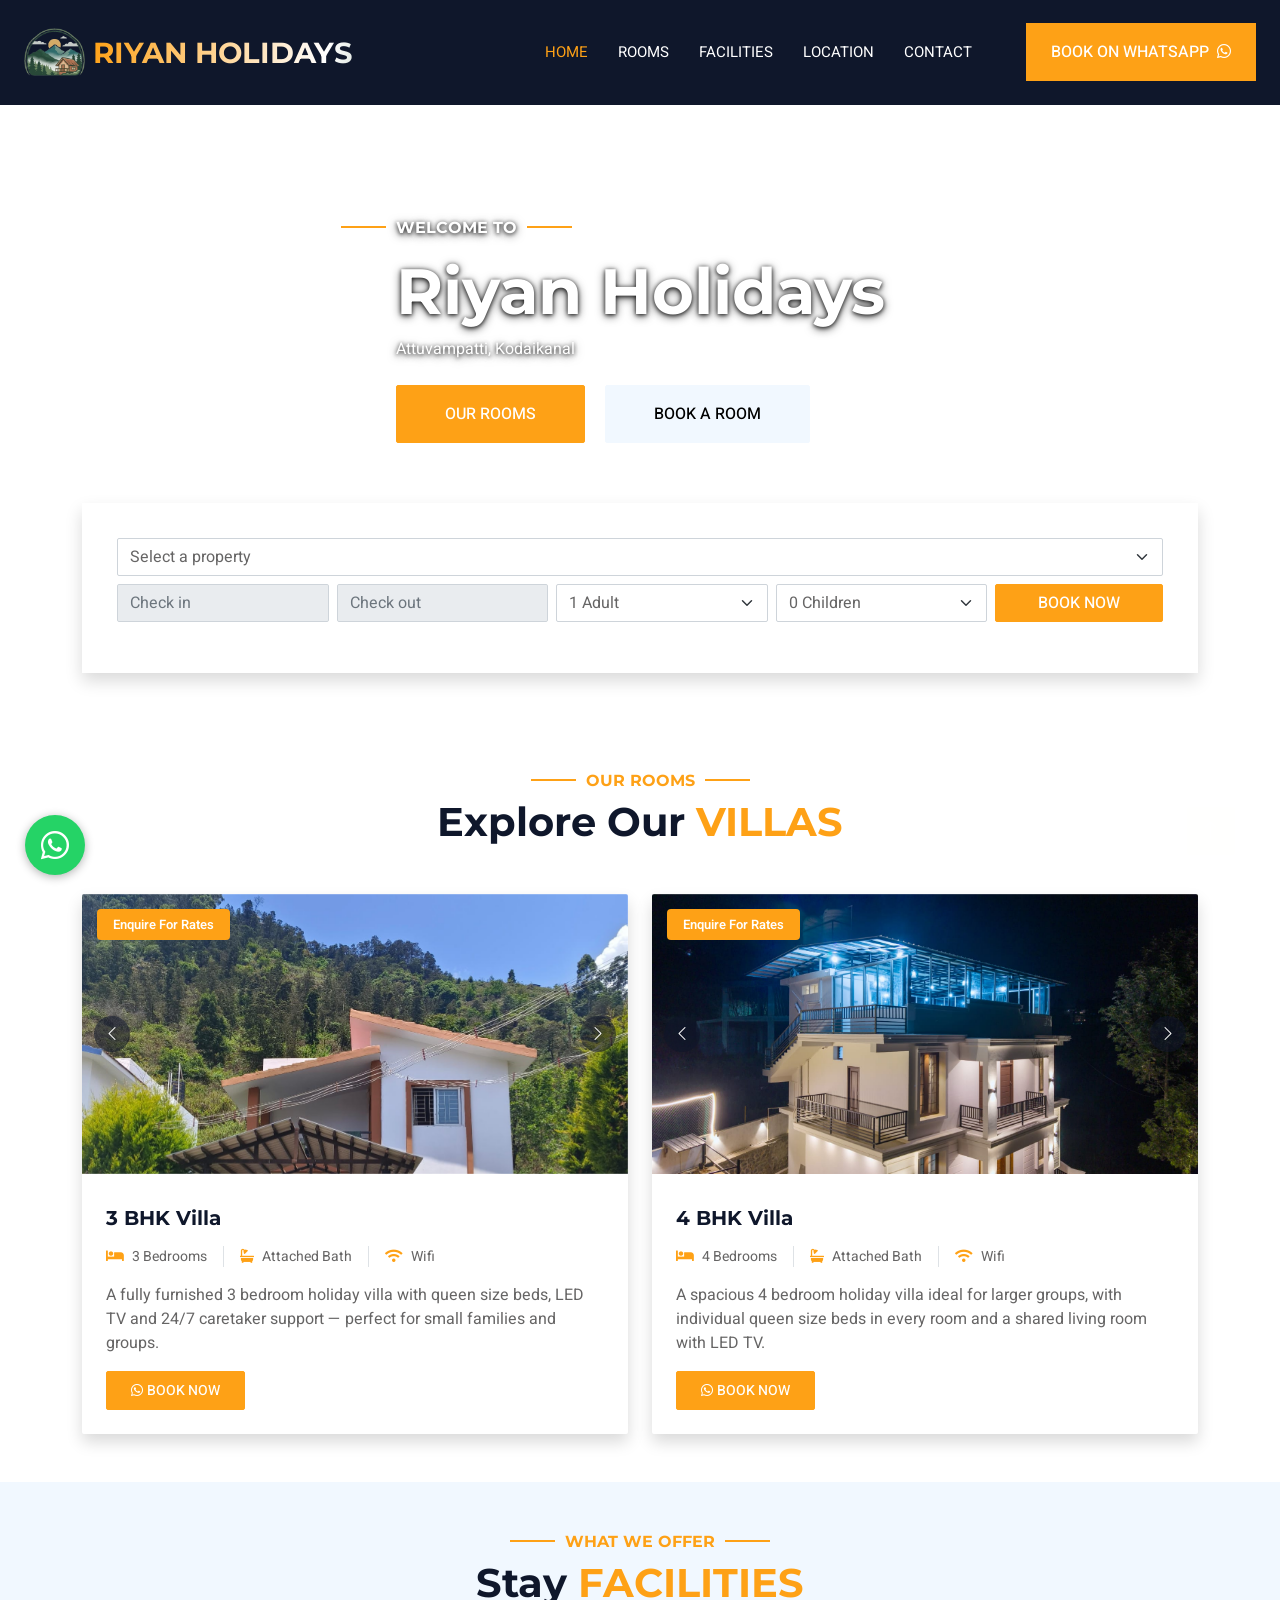
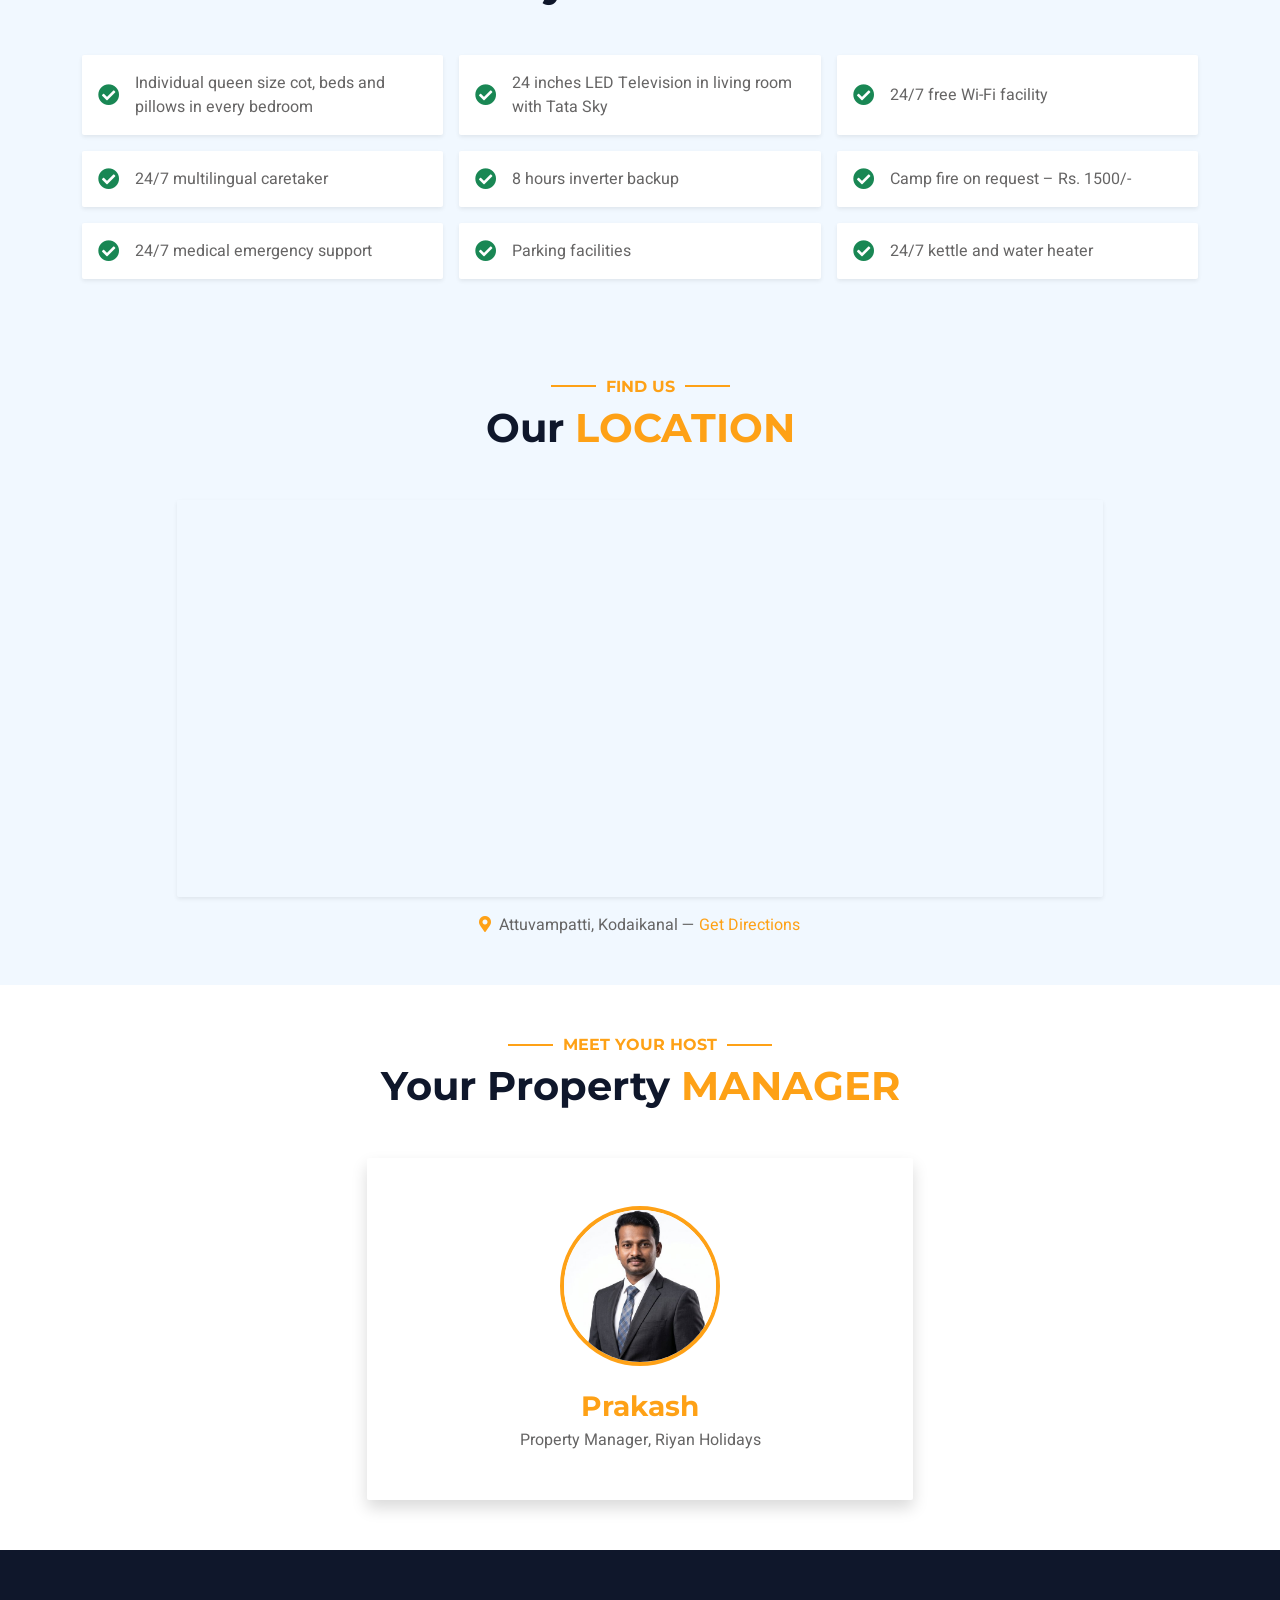
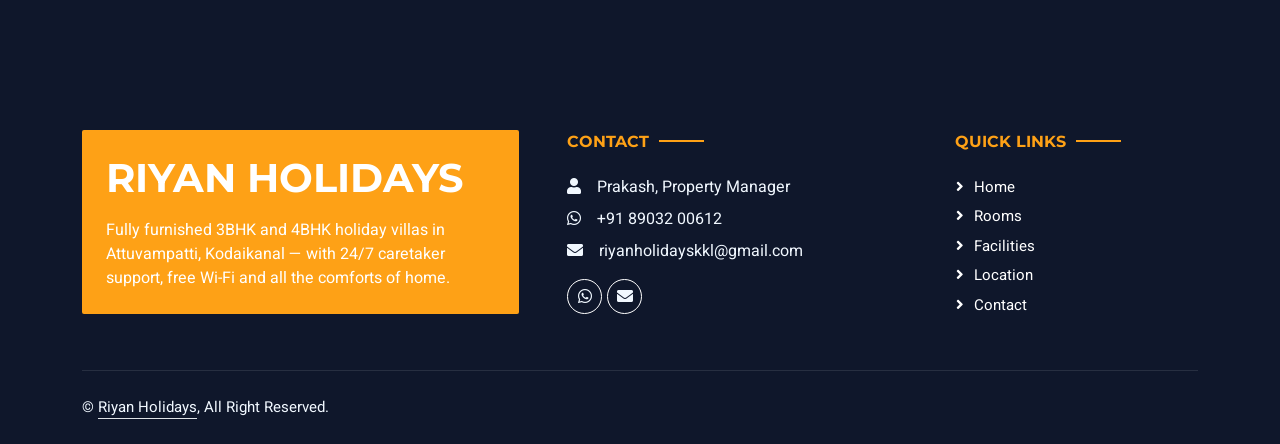
==== commit d656ae00: "Serve header video from Cloudinary instead of Vercel Fully offloads the video's bandwidth off Vercel" ====
--- a/index.html
+++ b/index.html
@@ -71,7 +71,7 @@
         <div class="container-fluid p-0 mb-5">
             <div class="header-video-wrap">
                 <video id="header-video" class="w-100" autoplay muted loop playsinline preload="auto">
-                    <source src="img/header-video.mp4" type="video/mp4">
+                    <source src="https://res.cloudinary.com/pz8uazut/video/upload/v1788362961/riyan-holidays/header-video.mp4" type="video/mp4">
                 </video>
                 <div class="header-video-caption d-flex flex-column align-items-center justify-content-center">
                     <div class="p-3" style="max-width: 700px;">
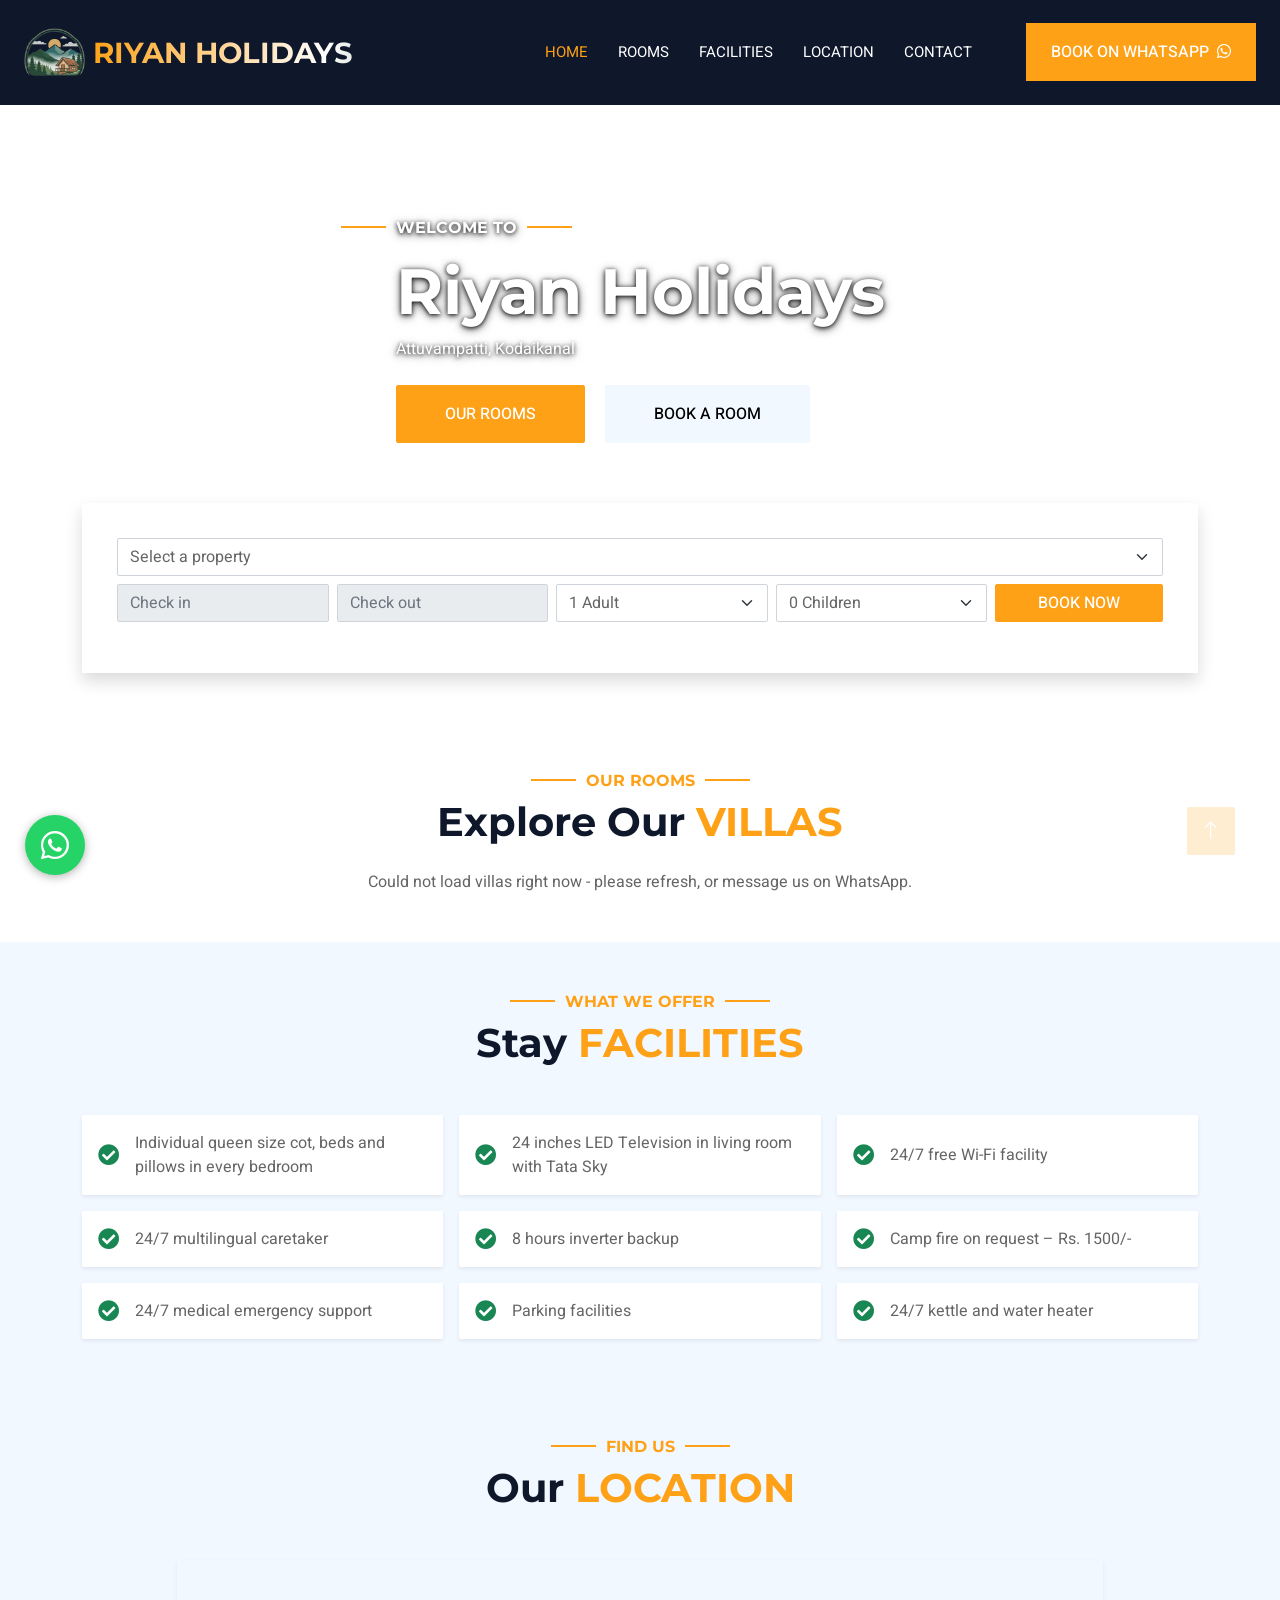
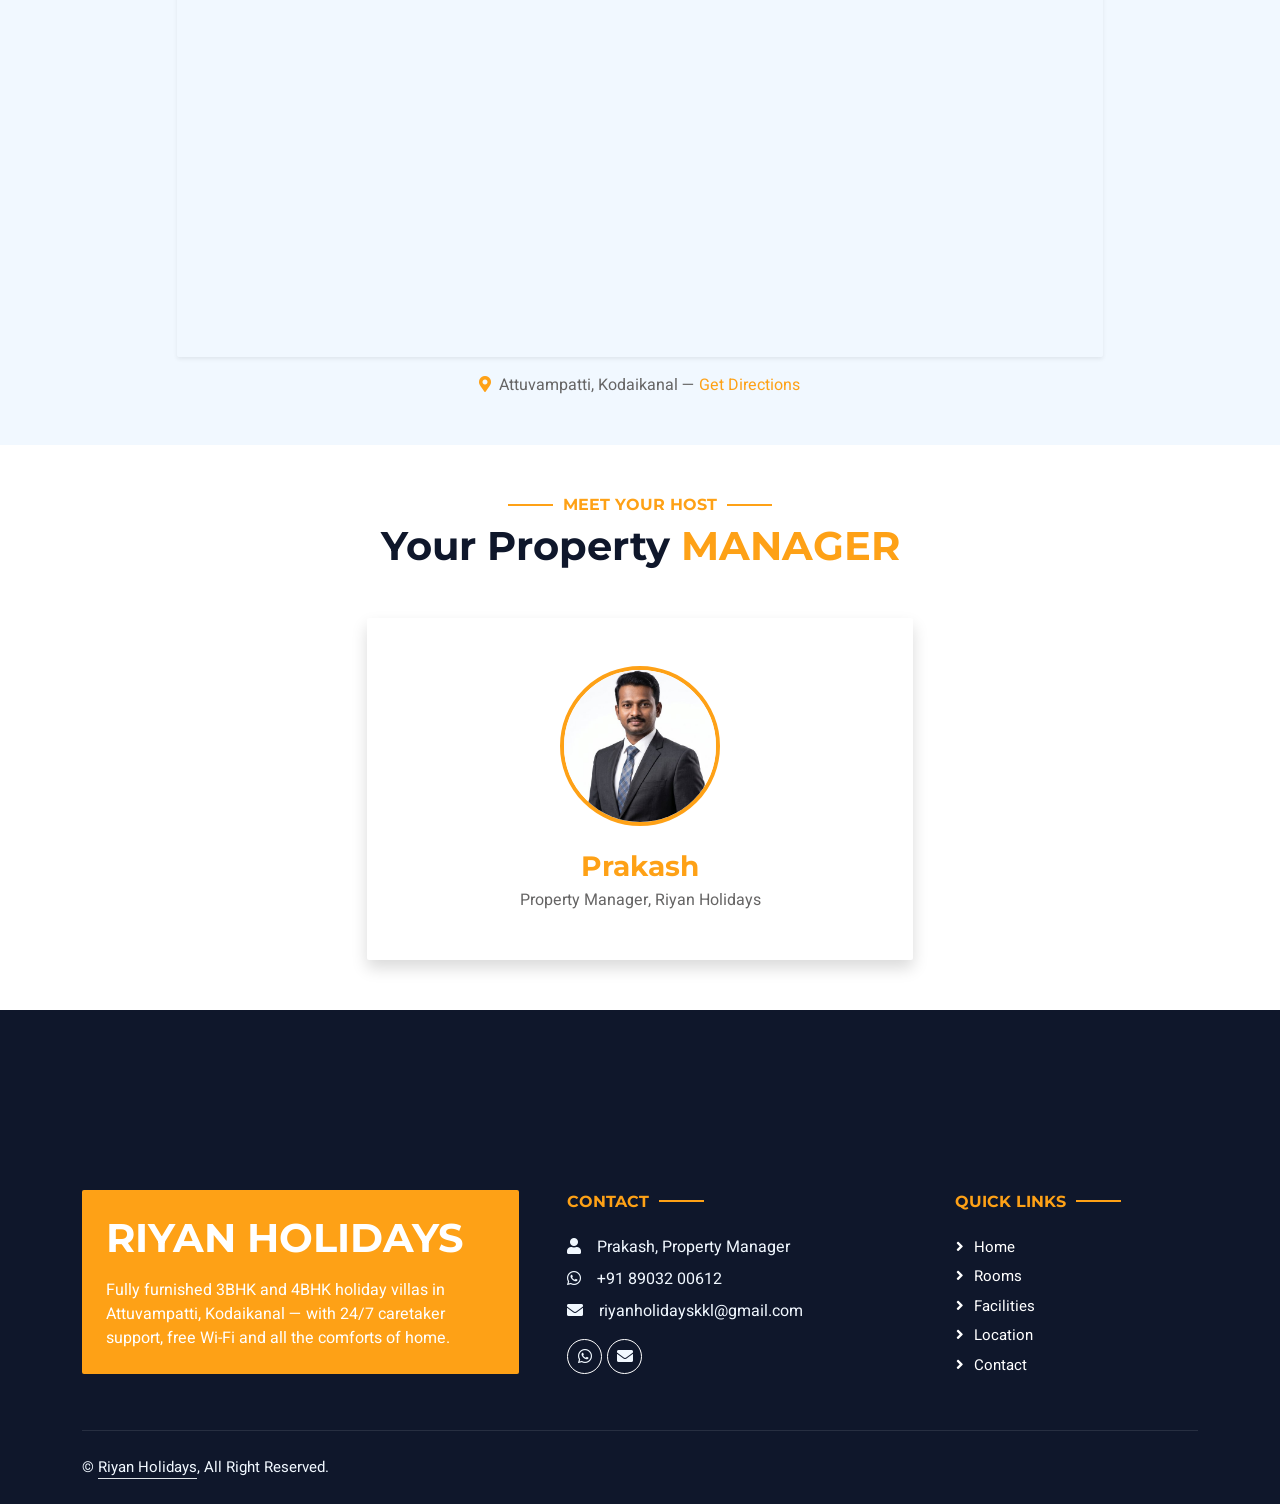
==== commit 05f68f82: "Render room cards from the admin instead of hardcoded HTML The "Explore Our Villas" section had 3BHK" ====
--- a/index.html
+++ b/index.html
@@ -154,92 +154,14 @@
                     <h6 class="section-title text-center text-primary text-uppercase">Our Rooms</h6>
                     <h1 class="mb-5">Explore Our <span class="text-primary text-uppercase">Villas</span></h1>
                 </div>
-                <div class="row g-4">
-                    <div class="col-lg-6 col-md-6 wow fadeInUp" data-wow-delay="0.1s">
-                        <div class="room-item shadow rounded overflow-hidden">
-                            <div class="position-relative">
-                                <div class="owl-carousel room-carousel">
-                                    <div class="room-carousel-item"><img class="img-fluid" src="img/rooms/3bhk/3bhk-01.jpg" alt="3BHK Villa"></div>
-                                    <div class="room-carousel-item"><img class="img-fluid" src="img/rooms/3bhk/3bhk-02.jpg" alt="3BHK Villa"></div>
-                                    <div class="room-carousel-item"><img class="img-fluid" src="img/rooms/3bhk/3bhk-03.jpg" alt="3BHK Villa"></div>
-                                    <div class="room-carousel-item"><img class="img-fluid" src="img/rooms/3bhk/3bhk-04.jpg" alt="3BHK Villa"></div>
-                                    <div class="room-carousel-item"><img class="img-fluid" src="img/rooms/3bhk/3bhk-05.jpg" alt="3BHK Villa"></div>
-                                    <div class="room-carousel-item"><img class="img-fluid" src="img/rooms/3bhk/3bhk-06.jpg" alt="3BHK Villa"></div>
-                                    <div class="room-carousel-item"><img class="img-fluid" src="img/rooms/3bhk/3bhk-07.jpg" alt="3BHK Villa"></div>
-                                    <div class="room-carousel-item"><img class="img-fluid" src="img/rooms/3bhk/3bhk-08.jpg" alt="3BHK Villa"></div>
-                                    <div class="room-carousel-item"><img class="img-fluid" src="img/rooms/3bhk/3bhk-09.jpg" alt="3BHK Villa"></div>
-                                    <div class="room-carousel-item"><img class="img-fluid" src="img/rooms/3bhk/3bhk-10.jpg" alt="3BHK Villa"></div>
-                                    <div class="room-carousel-item"><img class="img-fluid" src="img/rooms/3bhk/3bhk-11.jpg" alt="3BHK Villa"></div>
-                                    <div class="room-carousel-item"><img class="img-fluid" src="img/rooms/3bhk/3bhk-12.jpg" alt="3BHK Villa"></div>
-                                    <div class="room-carousel-item"><img class="img-fluid" src="img/rooms/3bhk/3bhk-13.jpg" alt="3BHK Villa"></div>
-                                    <div class="room-carousel-item"><img class="img-fluid" src="img/rooms/3bhk/3bhk-14.jpg" alt="3BHK Villa"></div>
-                                    <div class="room-carousel-item"><img class="img-fluid" src="img/rooms/3bhk/3bhk-15.jpg" alt="3BHK Villa"></div>
-                                    <div class="room-carousel-item"><img class="img-fluid" src="img/rooms/3bhk/3bhk-16.jpg" alt="3BHK Villa"></div>
-                                </div>
-                                <span class="room-price-badge">Enquire For Rates</span>
-                            </div>
-                            <div class="p-4 mt-2">
-                                <div class="d-flex justify-content-between mb-3">
-                                    <h5 class="mb-0">3 BHK Villa</h5>
-                                </div>
-                                <div class="d-flex mb-3">
-                                    <small class="border-end me-3 pe-3"><i class="fa fa-bed text-primary me-2"></i>3 Bedrooms</small>
-                                    <small class="border-end me-3 pe-3"><i class="fa fa-bath text-primary me-2"></i>Attached Bath</small>
-                                    <small><i class="fa fa-wifi text-primary me-2"></i>Wifi</small>
-                                </div>
-                                <p class="text-body mb-3">A fully furnished 3 bedroom holiday villa with queen size beds, LED TV and 24/7 caretaker support &mdash; perfect for small families and groups.</p>
-                                <div class="d-flex justify-content-between">
-                                    <a class="btn btn-sm btn-primary rounded py-2 px-4" href="https://wa.me/918903200612?text=Hi%2C%20I%27m%20interested%20in%20booking%20the%203BHK%20Villa%20at%20Riyan%20Holidays" target="_blank"><i class="fab fa-whatsapp me-1"></i>Book Now</a>
-                                </div>
-                            </div>
-                        </div>
-                    </div>
-                    <div class="col-lg-6 col-md-6 wow fadeInUp" data-wow-delay="0.3s">
-                        <div class="room-item shadow rounded overflow-hidden">
-                            <div class="position-relative">
-                                <div class="owl-carousel room-carousel">
-                                    <div class="room-carousel-item"><img class="img-fluid" src="img/rooms/4bhk/4bhk-01.jpg" alt="4BHK Villa"></div>
-                                    <div class="room-carousel-item"><img class="img-fluid" src="img/rooms/4bhk/4bhk-02.jpg" alt="4BHK Villa"></div>
-                                    <div class="room-carousel-item"><img class="img-fluid" src="img/rooms/4bhk/4bhk-03.jpg" alt="4BHK Villa"></div>
-                                    <div class="room-carousel-item"><img class="img-fluid" src="img/rooms/4bhk/4bhk-04.jpg" alt="4BHK Villa"></div>
-                                    <div class="room-carousel-item"><img class="img-fluid" src="img/rooms/4bhk/4bhk-05.jpg" alt="4BHK Villa"></div>
-                                    <div class="room-carousel-item"><img class="img-fluid" src="img/rooms/4bhk/4bhk-06.jpg" alt="4BHK Villa"></div>
-                                    <div class="room-carousel-item"><img class="img-fluid" src="img/rooms/4bhk/4bhk-07.jpg" alt="4BHK Villa"></div>
-                                    <div class="room-carousel-item"><img class="img-fluid" src="img/rooms/4bhk/4bhk-08.jpg" alt="4BHK Villa"></div>
-                                    <div class="room-carousel-item"><img class="img-fluid" src="img/rooms/4bhk/4bhk-09.jpg" alt="4BHK Villa"></div>
-                                    <div class="room-carousel-item"><img class="img-fluid" src="img/rooms/4bhk/4bhk-10.jpg" alt="4BHK Villa"></div>
-                                    <div class="room-carousel-item"><img class="img-fluid" src="img/rooms/4bhk/4bhk-11.jpg" alt="4BHK Villa"></div>
-                                    <div class="room-carousel-item"><img class="img-fluid" src="img/rooms/4bhk/4bhk-12.jpg" alt="4BHK Villa"></div>
-                                    <div class="room-carousel-item"><img class="img-fluid" src="img/rooms/4bhk/4bhk-13.jpg" alt="4BHK Villa"></div>
-                                    <div class="room-carousel-item"><img class="img-fluid" src="img/rooms/4bhk/4bhk-14.jpg" alt="4BHK Villa"></div>
-                                    <div class="room-carousel-item"><img class="img-fluid" src="img/rooms/4bhk/4bhk-15.jpg" alt="4BHK Villa"></div>
-                                    <div class="room-carousel-item"><img class="img-fluid" src="img/rooms/4bhk/4bhk-16.jpg" alt="4BHK Villa"></div>
-                                    <div class="room-carousel-item"><img class="img-fluid" src="img/rooms/4bhk/4bhk-17.jpg" alt="4BHK Villa"></div>
-                                    <div class="room-carousel-item"><img class="img-fluid" src="img/rooms/4bhk/4bhk-18.jpg" alt="4BHK Villa"></div>
-                                    <div class="room-carousel-item"><img class="img-fluid" src="img/rooms/4bhk/4bhk-19.jpg" alt="4BHK Villa"></div>
-                                    <div class="room-carousel-item"><img class="img-fluid" src="img/rooms/4bhk/4bhk-20.jpg" alt="4BHK Villa"></div>
-                                    <div class="room-carousel-item"><img class="img-fluid" src="img/rooms/4bhk/4bhk-21.jpg" alt="4BHK Villa"></div>
-                                    <div class="room-carousel-item"><img class="img-fluid" src="img/rooms/4bhk/4bhk-22.jpg" alt="4BHK Villa"></div>
-                                    <div class="room-carousel-item"><img class="img-fluid" src="img/rooms/4bhk/4bhk-23.jpg" alt="4BHK Villa"></div>
-                                </div>
-                                <span class="room-price-badge">Enquire For Rates</span>
-                            </div>
-                            <div class="p-4 mt-2">
-                                <div class="d-flex justify-content-between mb-3">
-                                    <h5 class="mb-0">4 BHK Villa</h5>
-                                </div>
-                                <div class="d-flex mb-3">
-                                    <small class="border-end me-3 pe-3"><i class="fa fa-bed text-primary me-2"></i>4 Bedrooms</small>
-                                    <small class="border-end me-3 pe-3"><i class="fa fa-bath text-primary me-2"></i>Attached Bath</small>
-                                    <small><i class="fa fa-wifi text-primary me-2"></i>Wifi</small>
-                                </div>
-                                <p class="text-body mb-3">A spacious 4 bedroom holiday villa ideal for larger groups, with individual queen size beds in every room and a shared living room with LED TV.</p>
-                                <div class="d-flex justify-content-between">
-                                    <a class="btn btn-sm btn-primary rounded py-2 px-4" href="https://wa.me/918903200612?text=Hi%2C%20I%27m%20interested%20in%20booking%20the%204BHK%20Villa%20at%20Riyan%20Holidays" target="_blank"><i class="fab fa-whatsapp me-1"></i>Book Now</a>
-                                </div>
-                            </div>
-                        </div>
-                    </div>
+                <div class="row g-4" id="rooms-container">
+                    <!-- Populated by js/main.js from /api/v1/properties -->
+                </div>
+                <div id="rooms-empty" class="text-center text-body" hidden>
+                    Our villas are being added right now &mdash; please check back soon, or message us on WhatsApp for availability.
+                </div>
+                <div id="rooms-loading" class="text-center text-body">
+                    <div class="spinner-border text-primary spinner-border-sm me-2" role="status"></div>Loading villas&hellip;
                 </div>
             </div>
         </div>
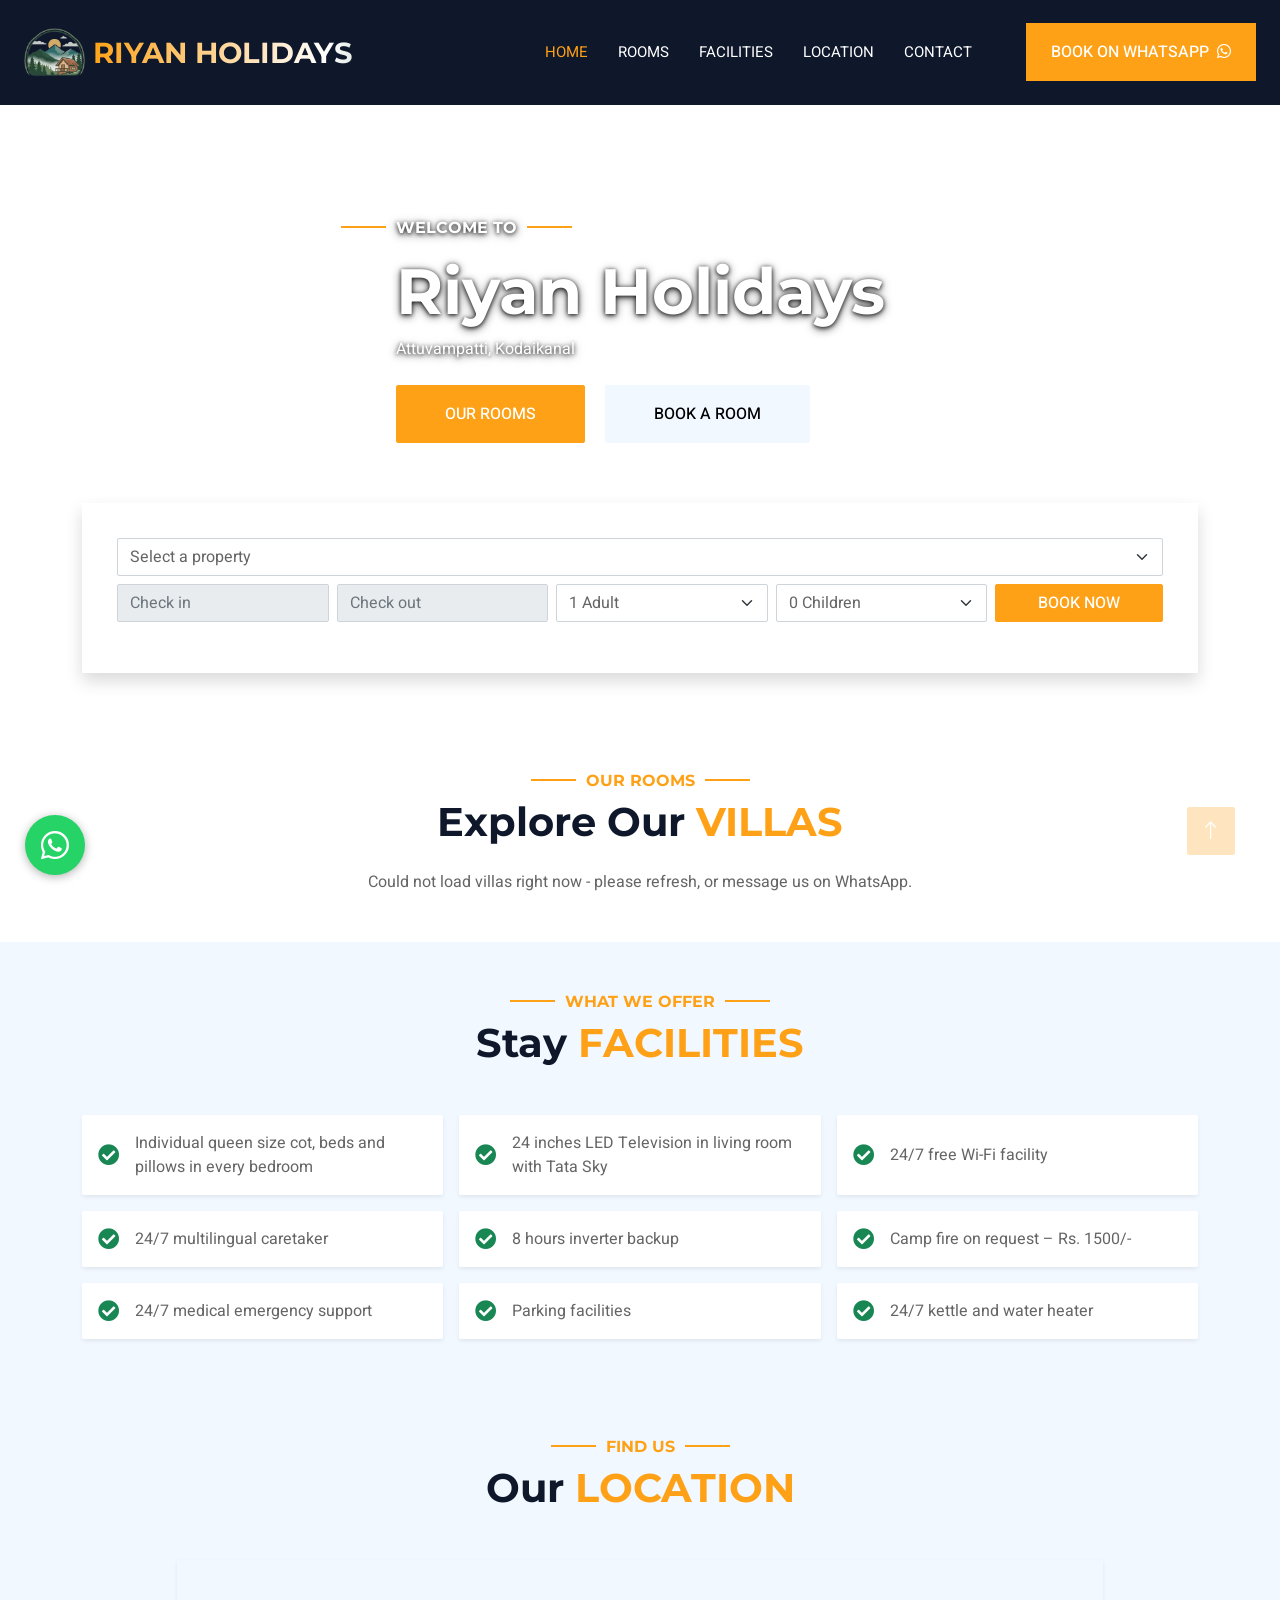
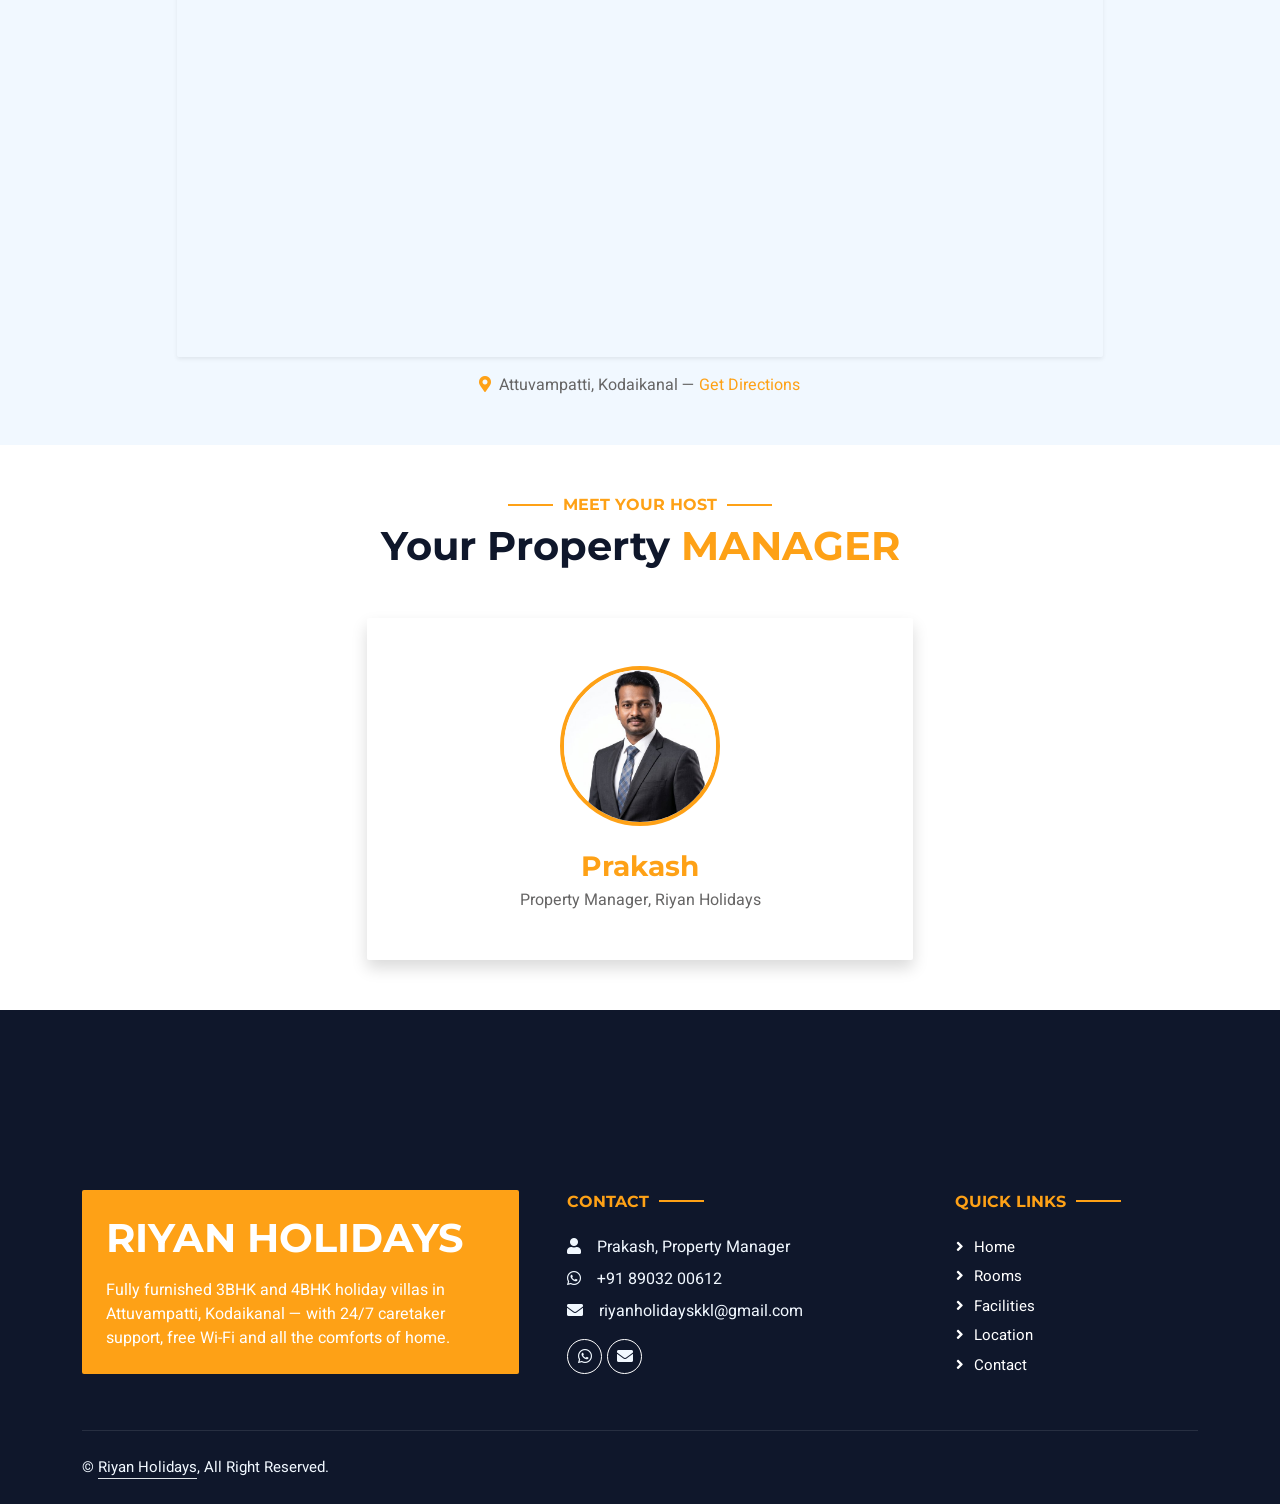
==== commit df05119e: "Live availability calendar and optional add-ons in the booking flow - Selecting a property now greys" ====
--- a/index.html
+++ b/index.html
@@ -138,6 +138,7 @@
                             <button class="btn btn-primary w-100" id="booking-submit" type="button">Book Now</button>
                         </div>
                     </div>
+                    <div id="booking-addons" class="mt-3"></div>
                     <div id="booking-quote-result" class="mt-3"></div>
                     <!-- Honeypot: hidden from real visitors, bots often fill it -->
                     <input type="text" id="booking-company-website" name="company_website" autocomplete="off" tabindex="-1" style="position:absolute; left:-9999px;" aria-hidden="true">
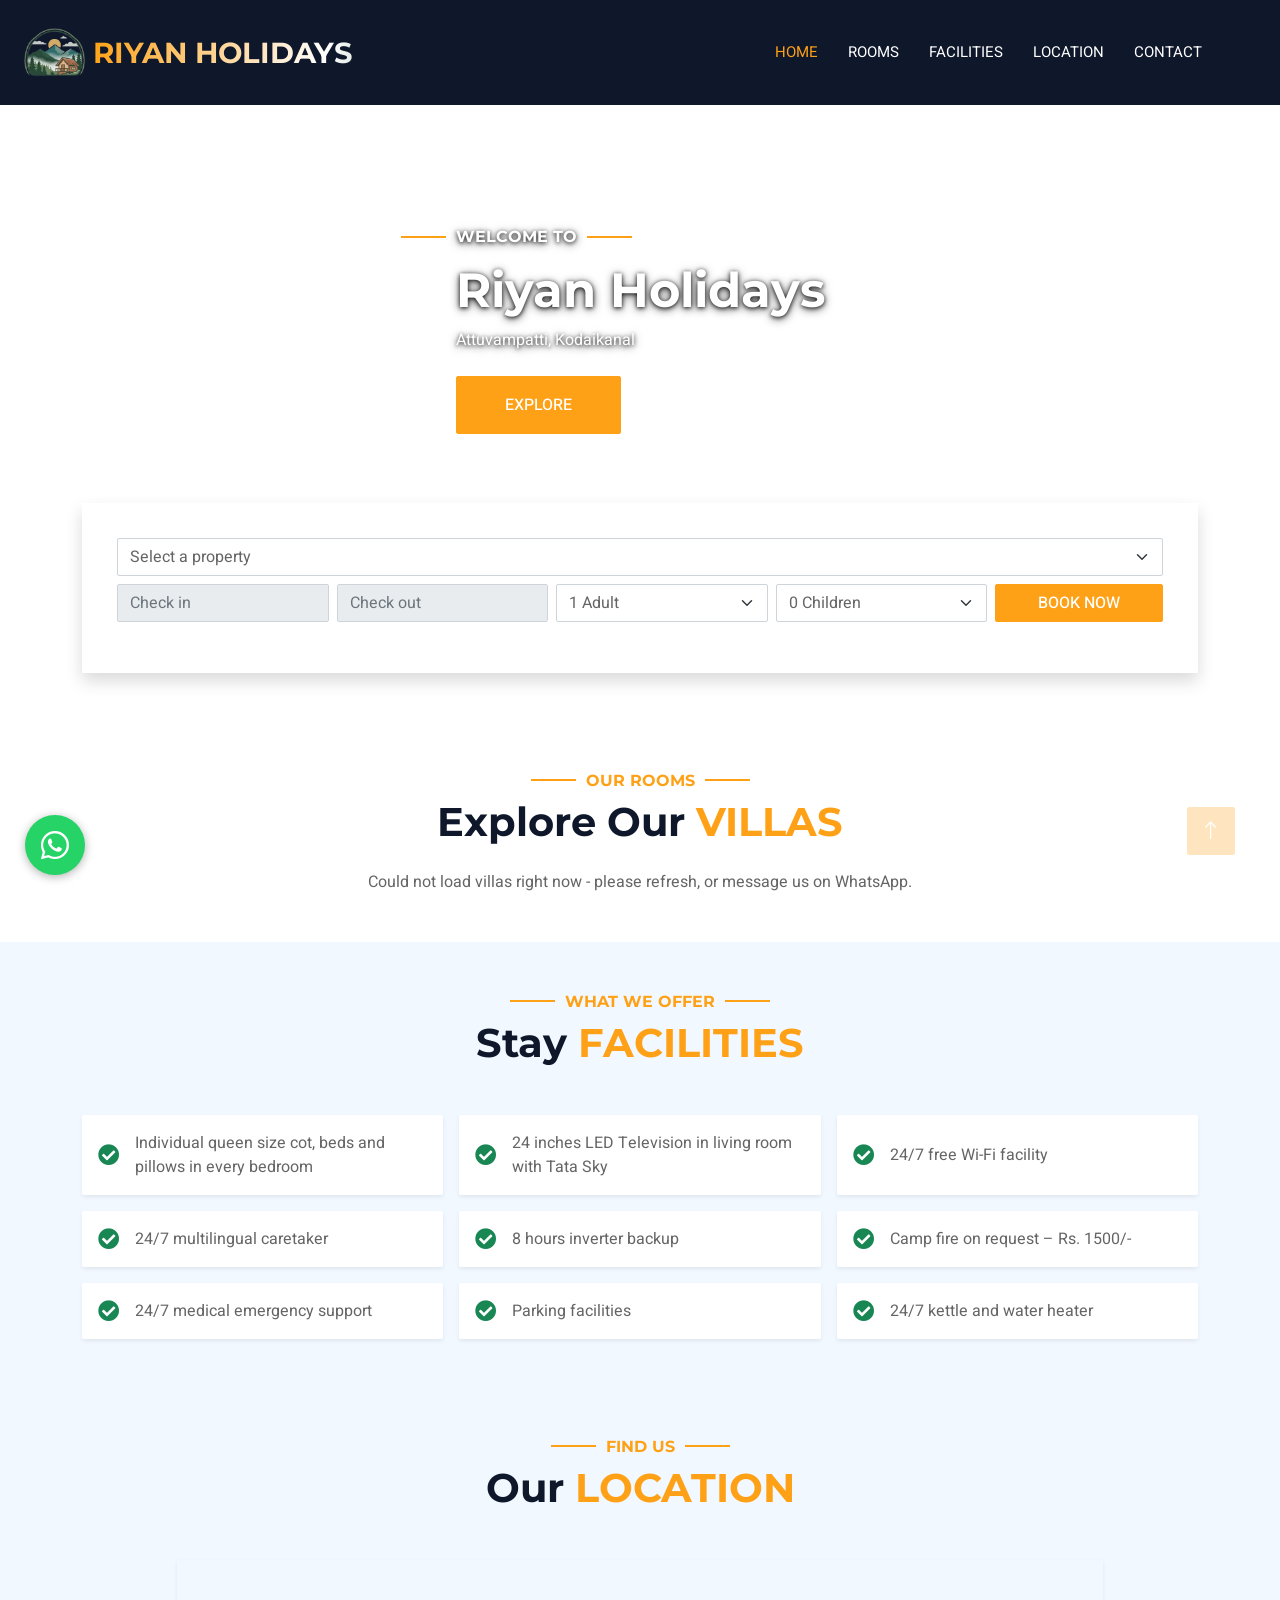
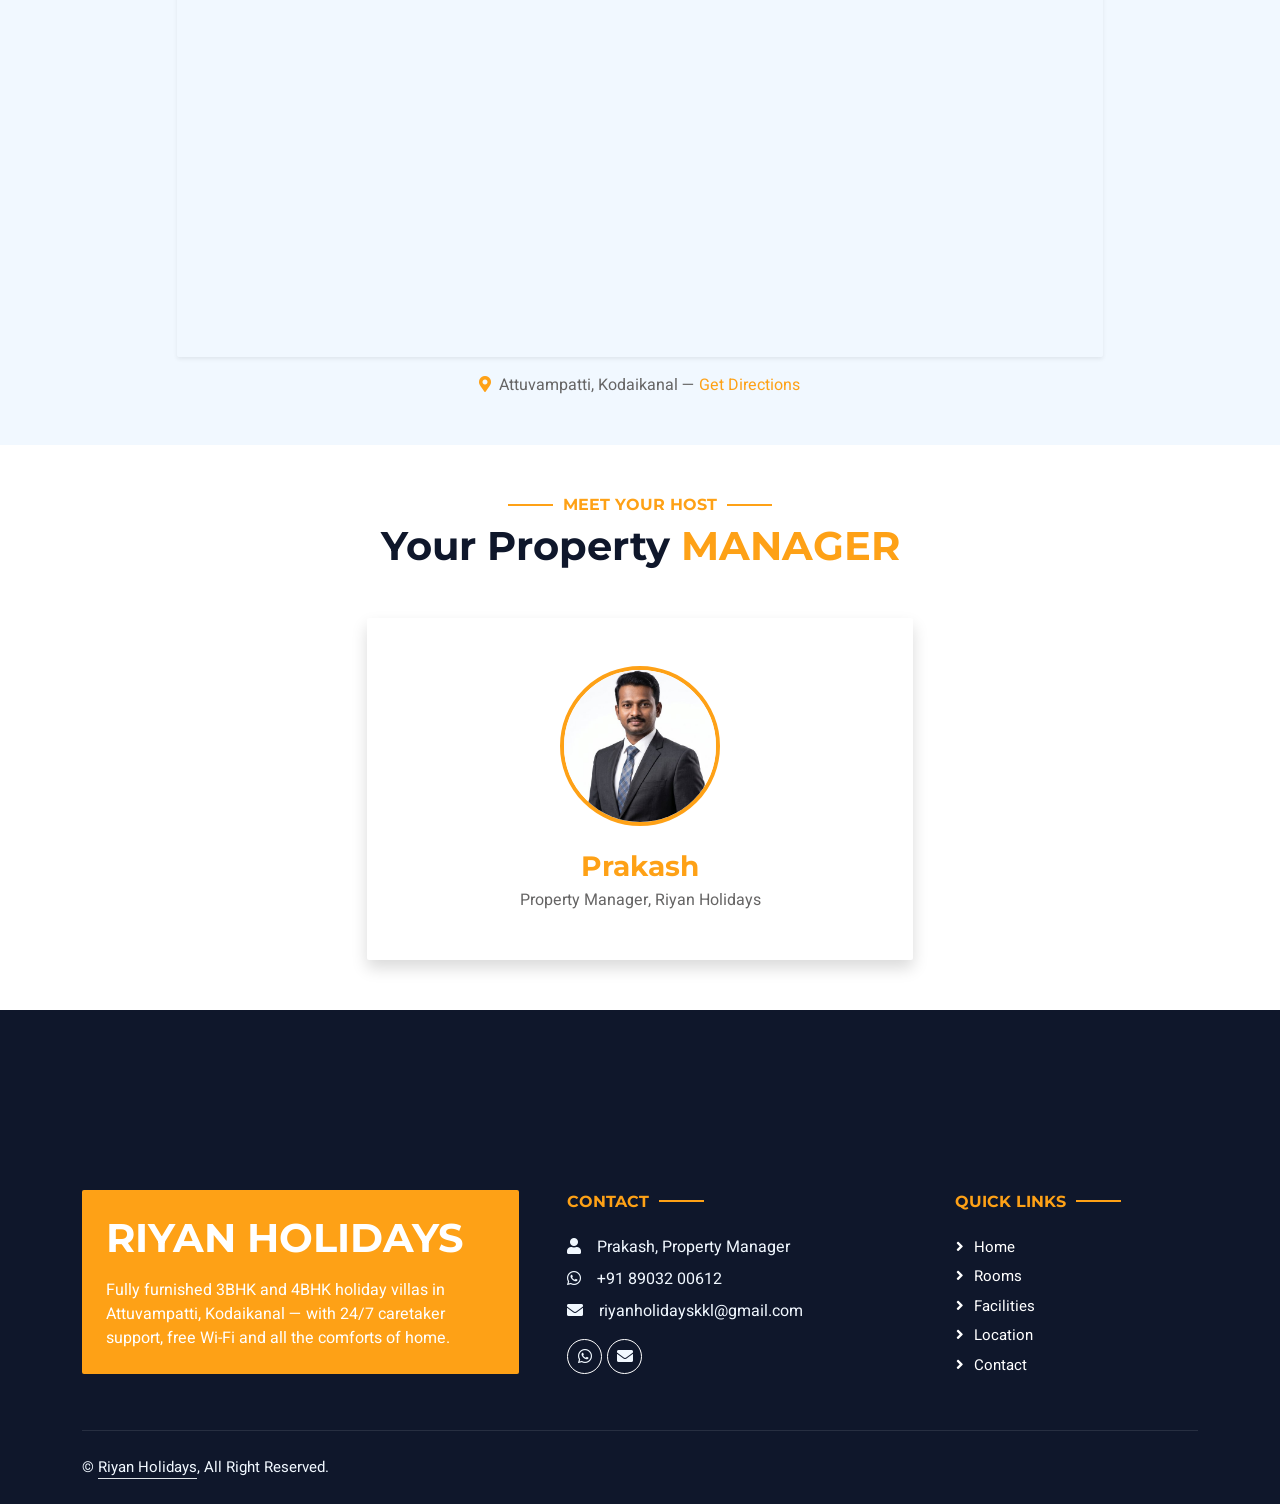
==== commit dfdef250: "Fix hidden confirm button, colour the calendar, simplify header CTAs - The footer's -110px negative " ====
--- a/index.html
+++ b/index.html
@@ -60,7 +60,6 @@
                         <a href="#location" class="nav-item nav-link">Location</a>
                         <a href="#host" class="nav-item nav-link">Contact</a>
                     </div>
-                    <a href="https://wa.me/918903200612" target="_blank" class="btn btn-primary rounded-0 py-3 px-4">Book on WhatsApp<i class="fab fa-whatsapp ms-2"></i></a>
                 </div>
             </nav>
         </div>
@@ -76,10 +75,9 @@
                 <div class="header-video-caption d-flex flex-column align-items-center justify-content-center">
                     <div class="p-3" style="max-width: 700px;">
                         <h6 class="section-title text-white text-uppercase mb-3 animated slideInDown">Welcome To</h6>
-                        <h1 class="display-3 text-white mb-2 animated slideInDown">Riyan Holidays</h1>
+                        <h1 class="display-5 text-white mb-2 animated slideInDown">Riyan Holidays</h1>
                         <p class="text-white mb-4 animated slideInDown">Attuvampatti, Kodaikanal</p>
-                        <a href="#rooms" class="btn btn-primary py-md-3 px-md-5 me-3 animated slideInLeft">Our Rooms</a>
-                        <a href="https://wa.me/918903200612" target="_blank" class="btn btn-light py-md-3 px-md-5 animated slideInRight">Book A Room</a>
+                        <a href="#rooms" class="btn btn-primary py-md-3 px-md-5 animated slideInLeft">Explore</a>
                     </div>
                 </div>
             </div>
--- a/css/style.css
+++ b/css/style.css
@@ -9,9 +9,21 @@
     overflow-x: hidden;
 }
 
+/* Booked/unavailable dates in the check-in/check-out calendars: coloured,
+   not just an unclickable cursor. (Past dates get the same "disabled"
+   class from the picker and so share this styling too - both are simply
+   dates a guest can't pick.) */
+.bootstrap-datetimepicker-widget table td.day.disabled,
+.bootstrap-datetimepicker-widget table td.day.disabled:hover {
+    background-color: #fbdcdc;
+    color: #b02a2a;
+    text-decoration: line-through;
+    opacity: 1;
+}
+
 @media (max-width: 767.98px) {
-    .header-video-caption h1.display-3 {
-        font-size: 2.1rem;
+    .header-video-caption h1.display-5 {
+        font-size: 1.8rem;
     }
 
     .booking .bg-white.shadow {
@@ -669,6 +681,15 @@
     padding-top: 180px;
 }
 
+/* .footer pulls itself up 110px via negative margin, which the homepage's
+   own sections have enough padding to absorb harmlessly. This page's
+   content is shorter, so without extra clearance the footer overlaps and
+   covers the last part of the form (including the submit button) even
+   though it still exists in the DOM and reports as visible. */
+#booking-details-section {
+    padding-bottom: 180px !important;
+}
+
 .footer .btn.btn-social {
     margin-right: 5px;
     width: 35px;
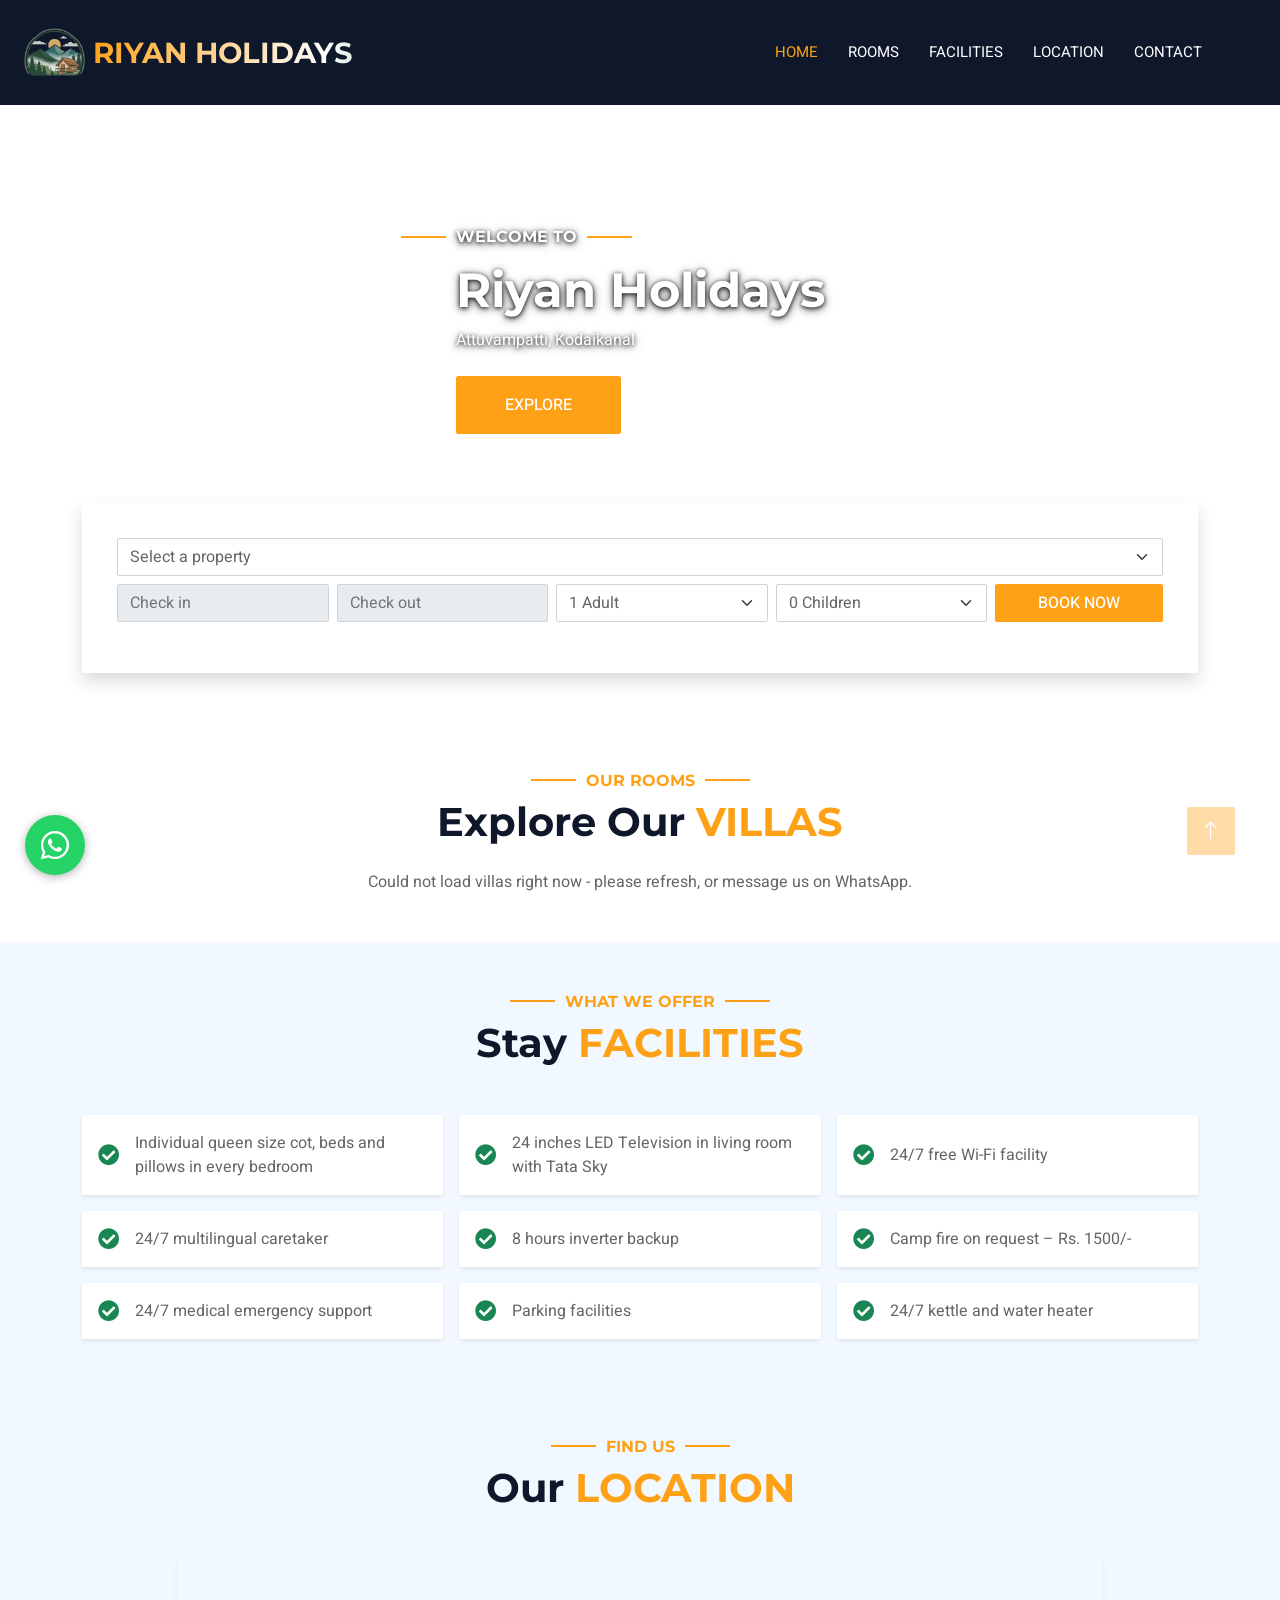
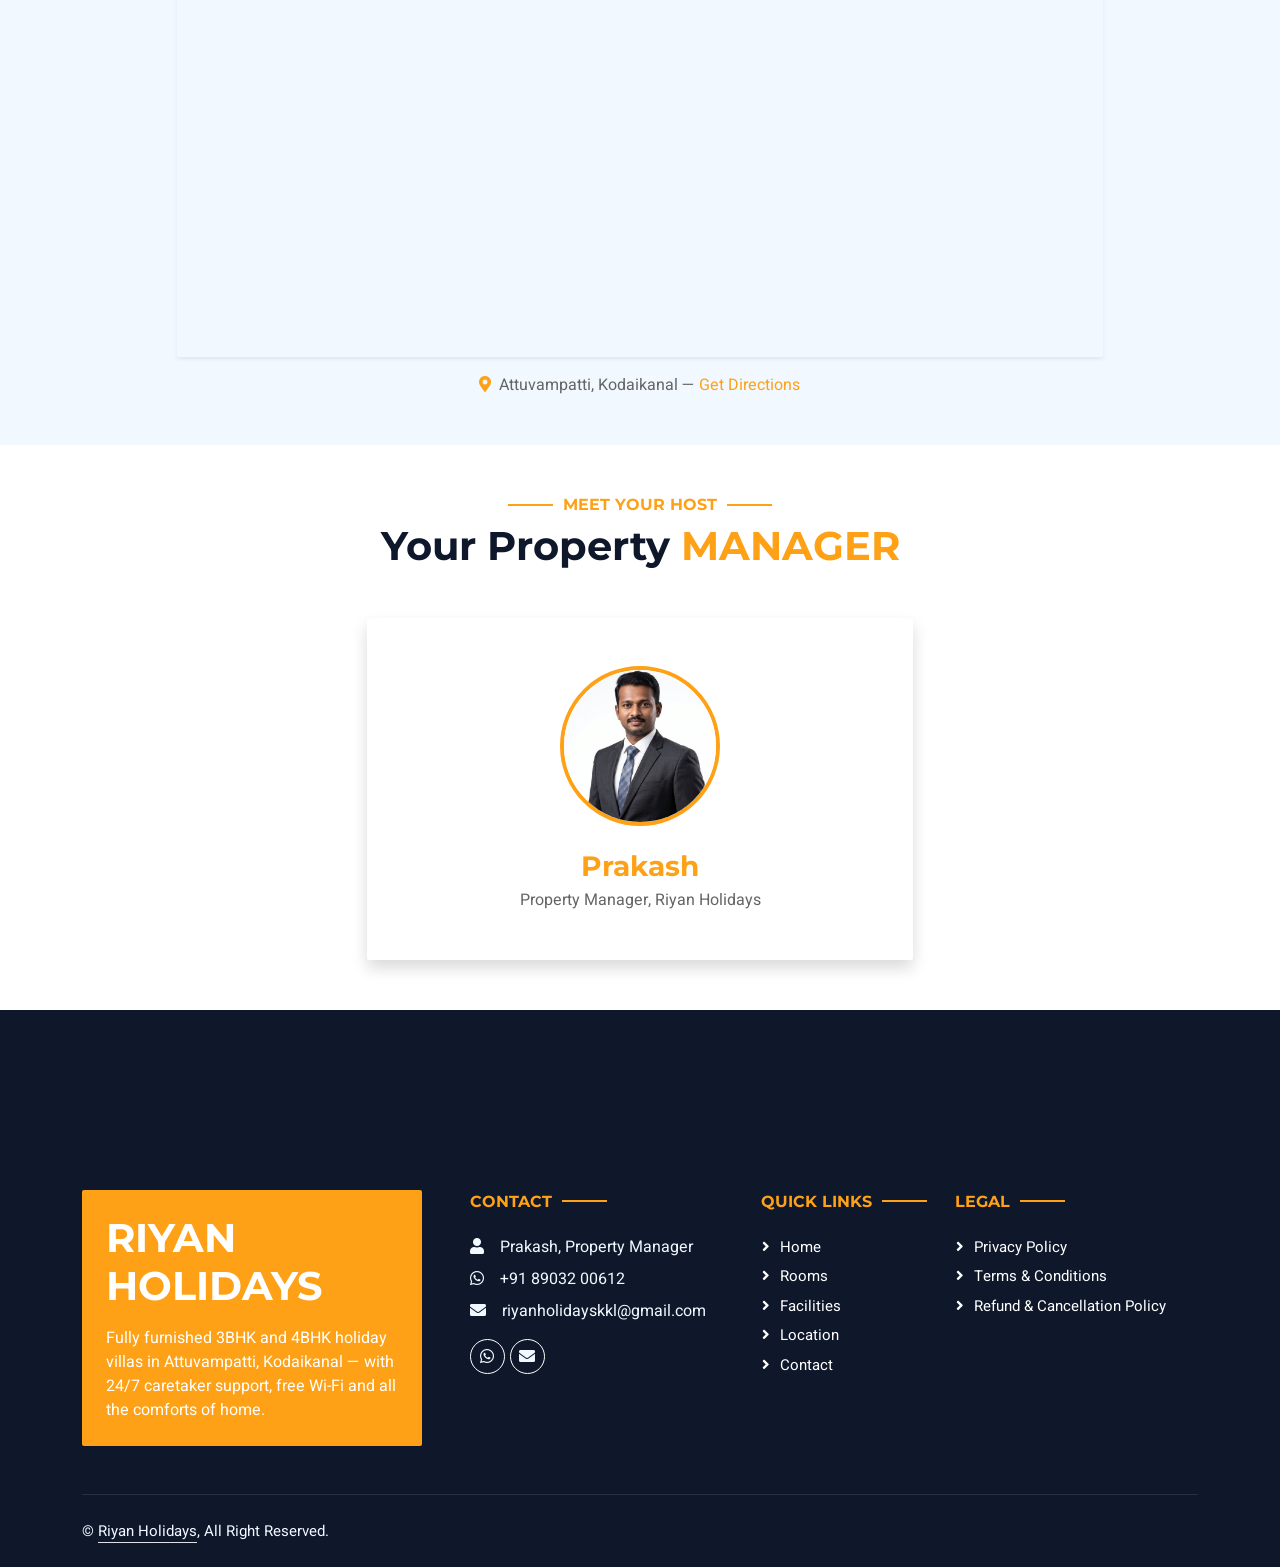
==== commit 09394a33: "Add Privacy Policy, Terms & Conditions, and Refund/Cancellation pages Razorpay and Meta both require" ====
--- a/index.html
+++ b/index.html
@@ -280,7 +280,7 @@
         <div class="container-fluid bg-dark text-light footer wow fadeIn" data-wow-delay="0.1s">
             <div class="container pb-5">
                 <div class="row g-5">
-                    <div class="col-md-6 col-lg-5">
+                    <div class="col-md-6 col-lg-4">
                         <div class="bg-primary rounded p-4">
                             <a href="index.html"><h1 class="text-white text-uppercase mb-3">Riyan Holidays</h1></a>
                             <p class="text-white mb-0">
@@ -288,7 +288,7 @@
 							</p>
                         </div>
                     </div>
-                    <div class="col-md-6 col-lg-4">
+                    <div class="col-md-6 col-lg-3">
                         <h6 class="section-title text-start text-primary text-uppercase mb-4">Contact</h6>
                         <p class="mb-2"><i class="fa fa-user me-3"></i>Prakash, Property Manager</p>
                         <p class="mb-2"><i class="fab fa-whatsapp me-3"></i>+91 89032 00612</p>
@@ -298,13 +298,19 @@
                             <a class="btn btn-outline-light btn-social" href="mailto:riyanholidayskkl@gmail.com"><i class="fa fa-envelope"></i></a>
                         </div>
                     </div>
-                    <div class="col-lg-3 col-md-12">
+                    <div class="col-md-6 col-lg-2">
                         <h6 class="section-title text-start text-primary text-uppercase mb-4">Quick Links</h6>
                         <a class="btn btn-link" href="index.html">Home</a>
                         <a class="btn btn-link" href="#rooms">Rooms</a>
                         <a class="btn btn-link" href="#facilities">Facilities</a>
                         <a class="btn btn-link" href="#location">Location</a>
                         <a class="btn btn-link" href="#host">Contact</a>
+                    </div>
+                    <div class="col-md-6 col-lg-3">
+                        <h6 class="section-title text-start text-primary text-uppercase mb-4">Legal</h6>
+                        <a class="btn btn-link" href="privacy-policy.html">Privacy Policy</a>
+                        <a class="btn btn-link" href="terms-and-conditions.html">Terms &amp; Conditions</a>
+                        <a class="btn btn-link" href="refund-policy.html">Refund &amp; Cancellation Policy</a>
                     </div>
                 </div>
             </div>
--- a/css/style.css
+++ b/css/style.css
@@ -752,4 +752,103 @@
     margin-right: 0;
     padding-right: 0;
     border-right: none;
+}
+
+
+/*** Legal pages (Privacy Policy / Terms & Conditions / Refund Policy) ***/
+.legal-summary {
+    background: var(--light);
+    border-left: 4px solid var(--primary);
+    border-radius: 6px;
+    padding: 20px 25px;
+    margin-bottom: 35px;
+}
+
+.legal-summary h6 {
+    color: var(--dark);
+    text-transform: uppercase;
+    font-size: 13px;
+    letter-spacing: 1px;
+    margin-bottom: 12px;
+}
+
+.legal-summary ul {
+    margin-bottom: 0;
+    padding-left: 20px;
+}
+
+.legal-summary li {
+    margin-bottom: 6px;
+}
+
+.legal-toc {
+    background: #fff;
+    border: 1px solid #eee;
+    border-radius: 6px;
+    padding: 20px 25px;
+    margin-bottom: 35px;
+}
+
+.legal-toc h6 {
+    text-transform: uppercase;
+    font-size: 13px;
+    letter-spacing: 1px;
+    color: var(--dark);
+    margin-bottom: 12px;
+}
+
+.legal-toc ol {
+    columns: 2;
+    padding-left: 20px;
+    margin-bottom: 0;
+}
+
+.legal-toc a {
+    color: var(--dark);
+    text-decoration: none;
+}
+
+.legal-toc a:hover {
+    color: var(--primary);
+}
+
+.legal-content h2 {
+    font-size: 1.3rem;
+    color: var(--dark);
+    margin-top: 40px;
+    margin-bottom: 15px;
+    padding-bottom: 10px;
+    border-bottom: 1px solid #eee;
+}
+
+.legal-content h2:first-of-type {
+    margin-top: 0;
+}
+
+.legal-content h3 {
+    font-size: 1.05rem;
+    color: var(--dark);
+    margin-top: 22px;
+    margin-bottom: 10px;
+}
+
+.legal-content p,
+.legal-content li {
+    line-height: 1.85;
+}
+
+.legal-content ul,
+.legal-content ol {
+    padding-left: 22px;
+}
+
+.legal-content table th {
+    background: var(--light);
+    white-space: nowrap;
+}
+
+@media (max-width: 767.98px) {
+    .legal-toc ol {
+        columns: 1;
+    }
 }
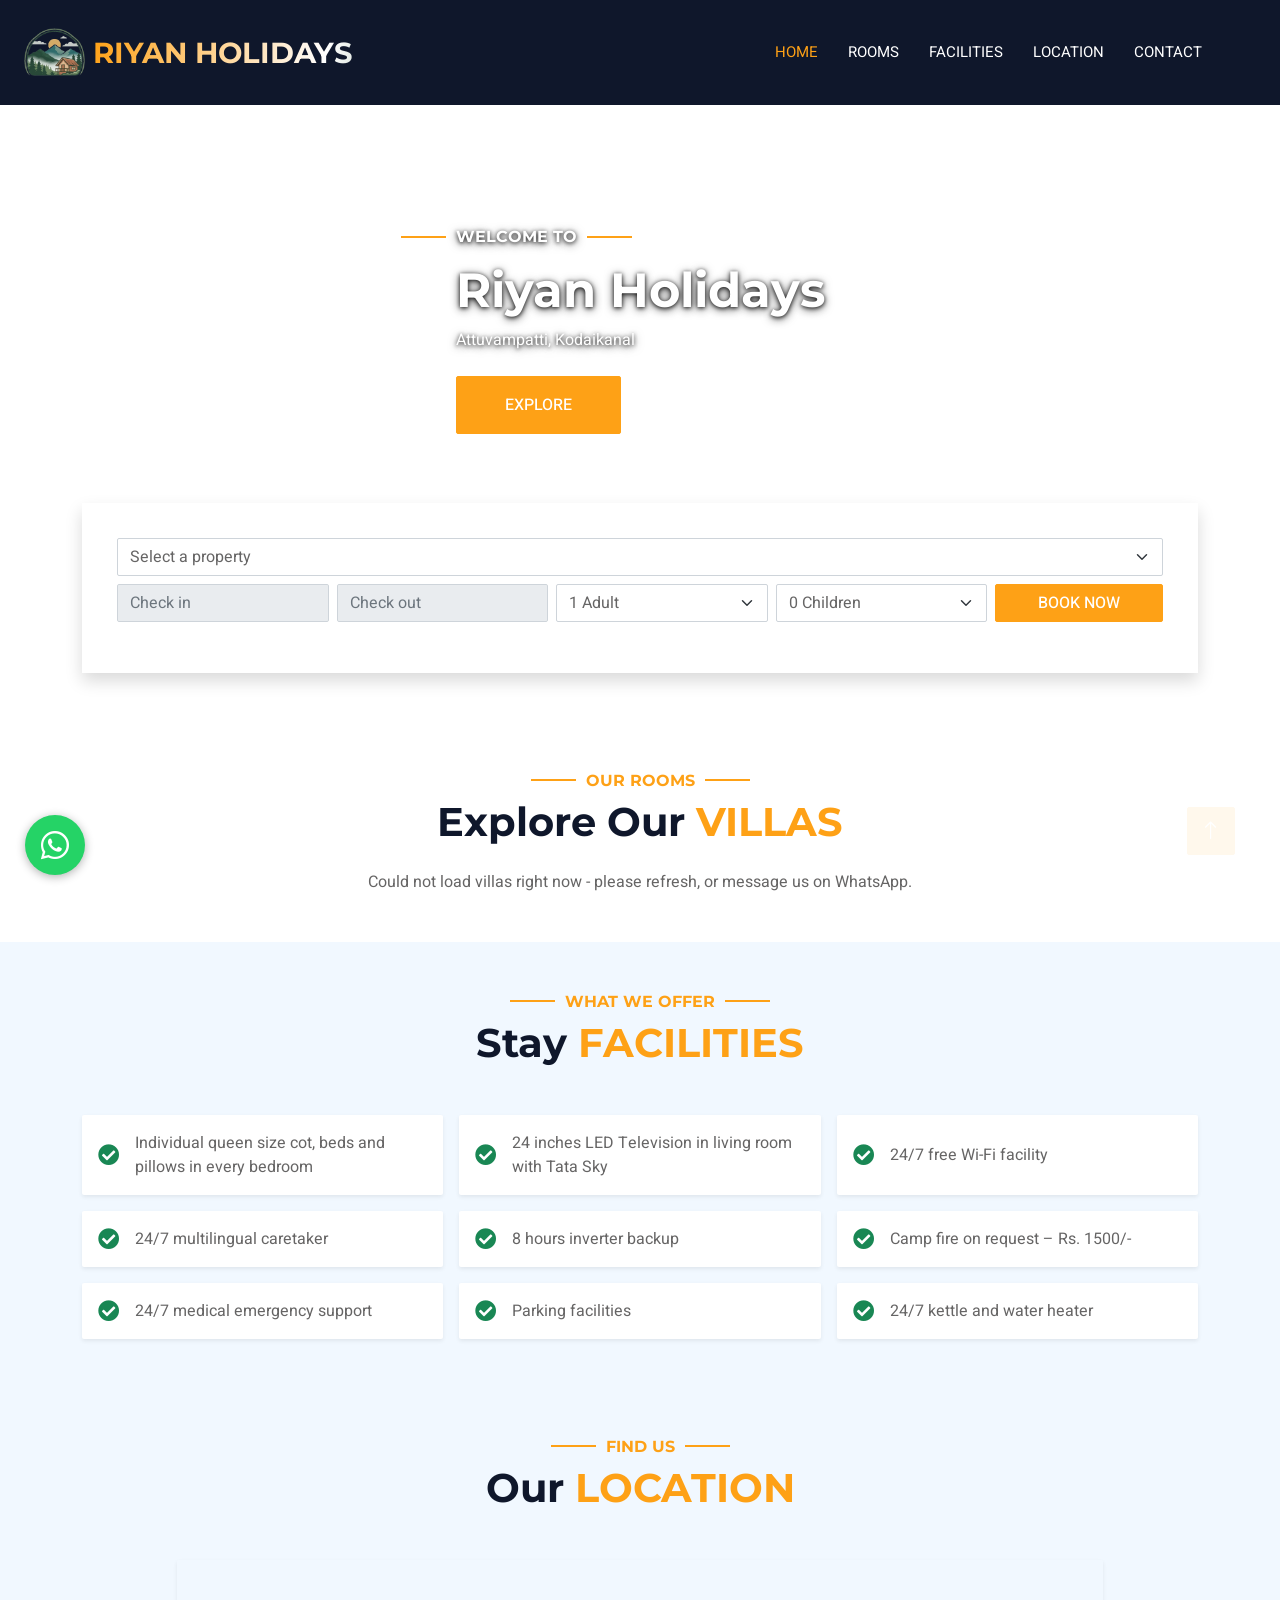
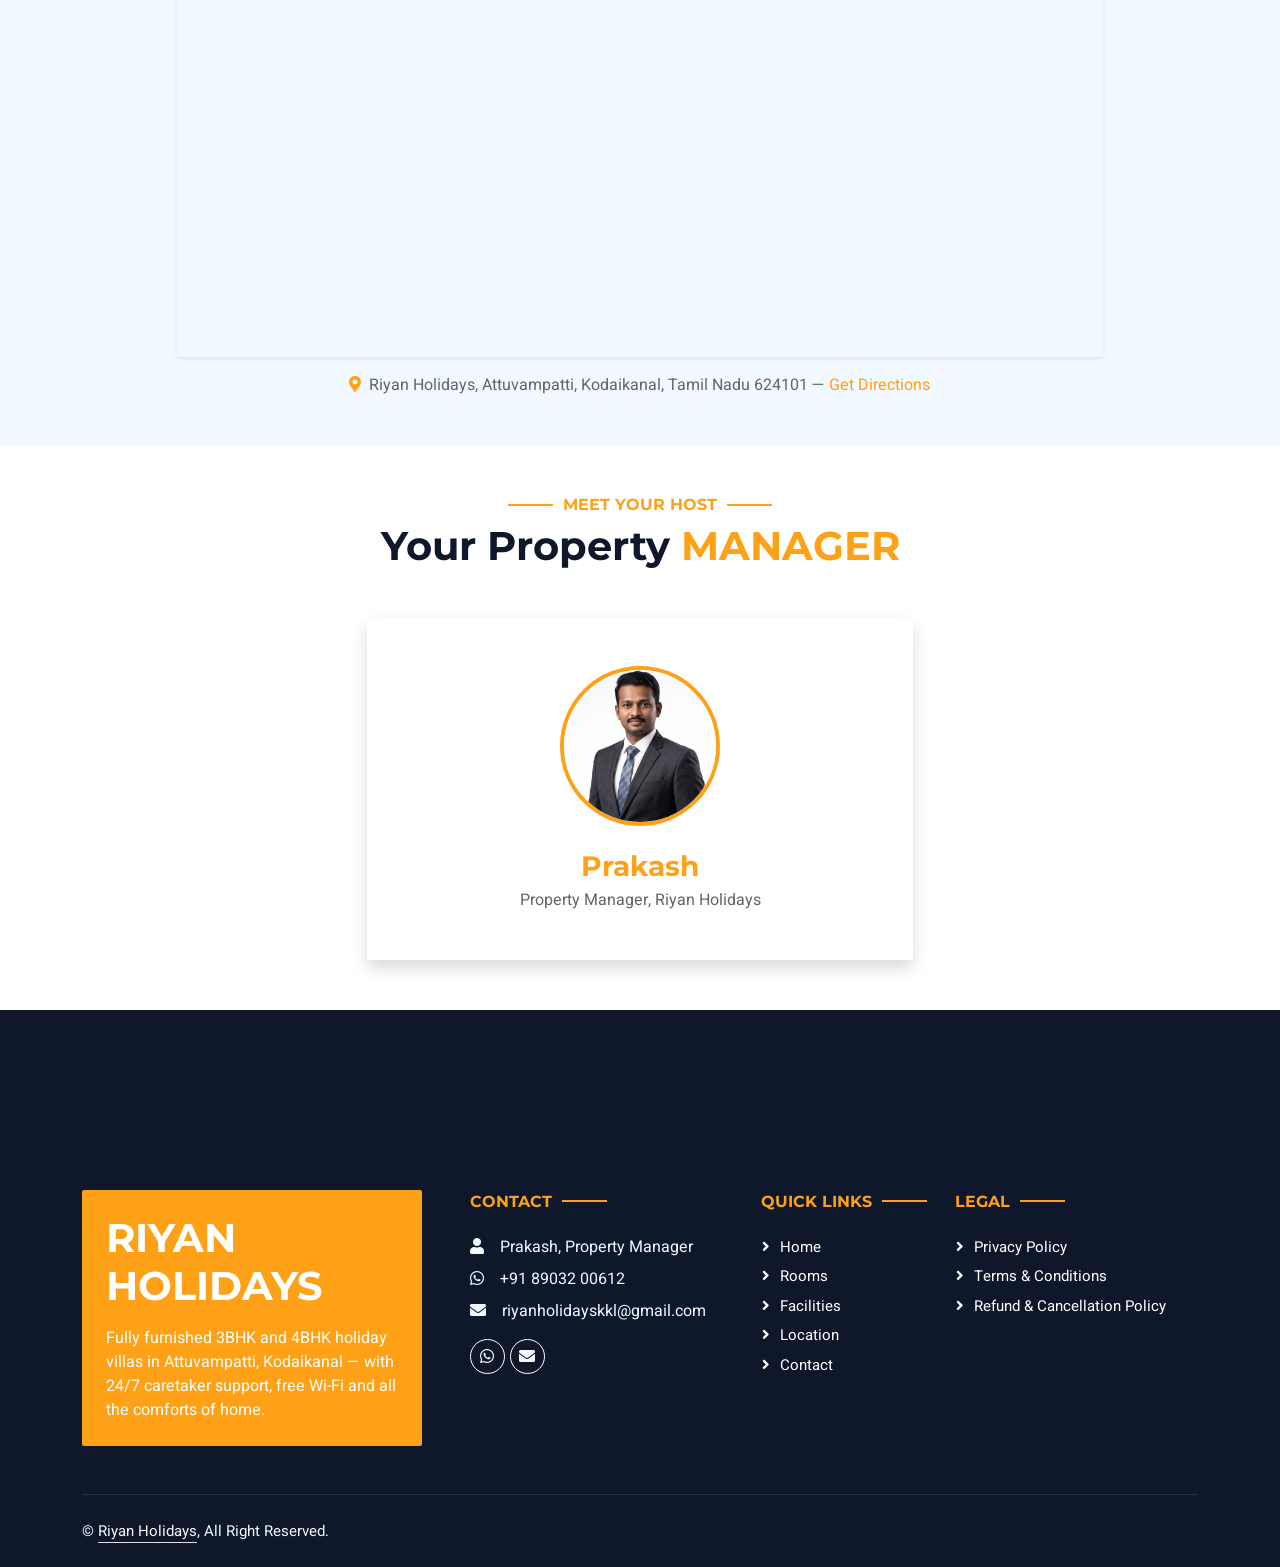
==== commit 41072852: "Show the full postal address under the homepage map Previously just said "Attuvampatti, Kodaikanal" " ====
--- a/index.html
+++ b/index.html
@@ -247,7 +247,7 @@
                         <div class="ratio ratio-21x9 rounded shadow-sm overflow-hidden">
                             <iframe src="https://www.google.com/maps?q=10.2647717,77.48735&z=16&output=embed" style="border:0;" allowfullscreen loading="lazy" referrerpolicy="no-referrer-when-downgrade"></iframe>
                         </div>
-                        <p class="text-center text-body mt-3 mb-0"><i class="fa fa-map-marker-alt text-primary me-2"></i>Attuvampatti, Kodaikanal &mdash; <a href="https://www.google.com/maps/place/10%C2%B015'53.2%22N+77%C2%B029'14.5%22E/@10.2647717,77.4847751,17z" target="_blank" rel="noopener">Get Directions</a></p>
+                        <p class="text-center text-body mt-3 mb-0"><i class="fa fa-map-marker-alt text-primary me-2"></i>Riyan Holidays, Attuvampatti, Kodaikanal, Tamil Nadu 624101 &mdash; <a href="https://www.google.com/maps/place/10%C2%B015'53.2%22N+77%C2%B029'14.5%22E/@10.2647717,77.4847751,17z" target="_blank" rel="noopener">Get Directions</a></p>
                     </div>
                 </div>
             </div>
